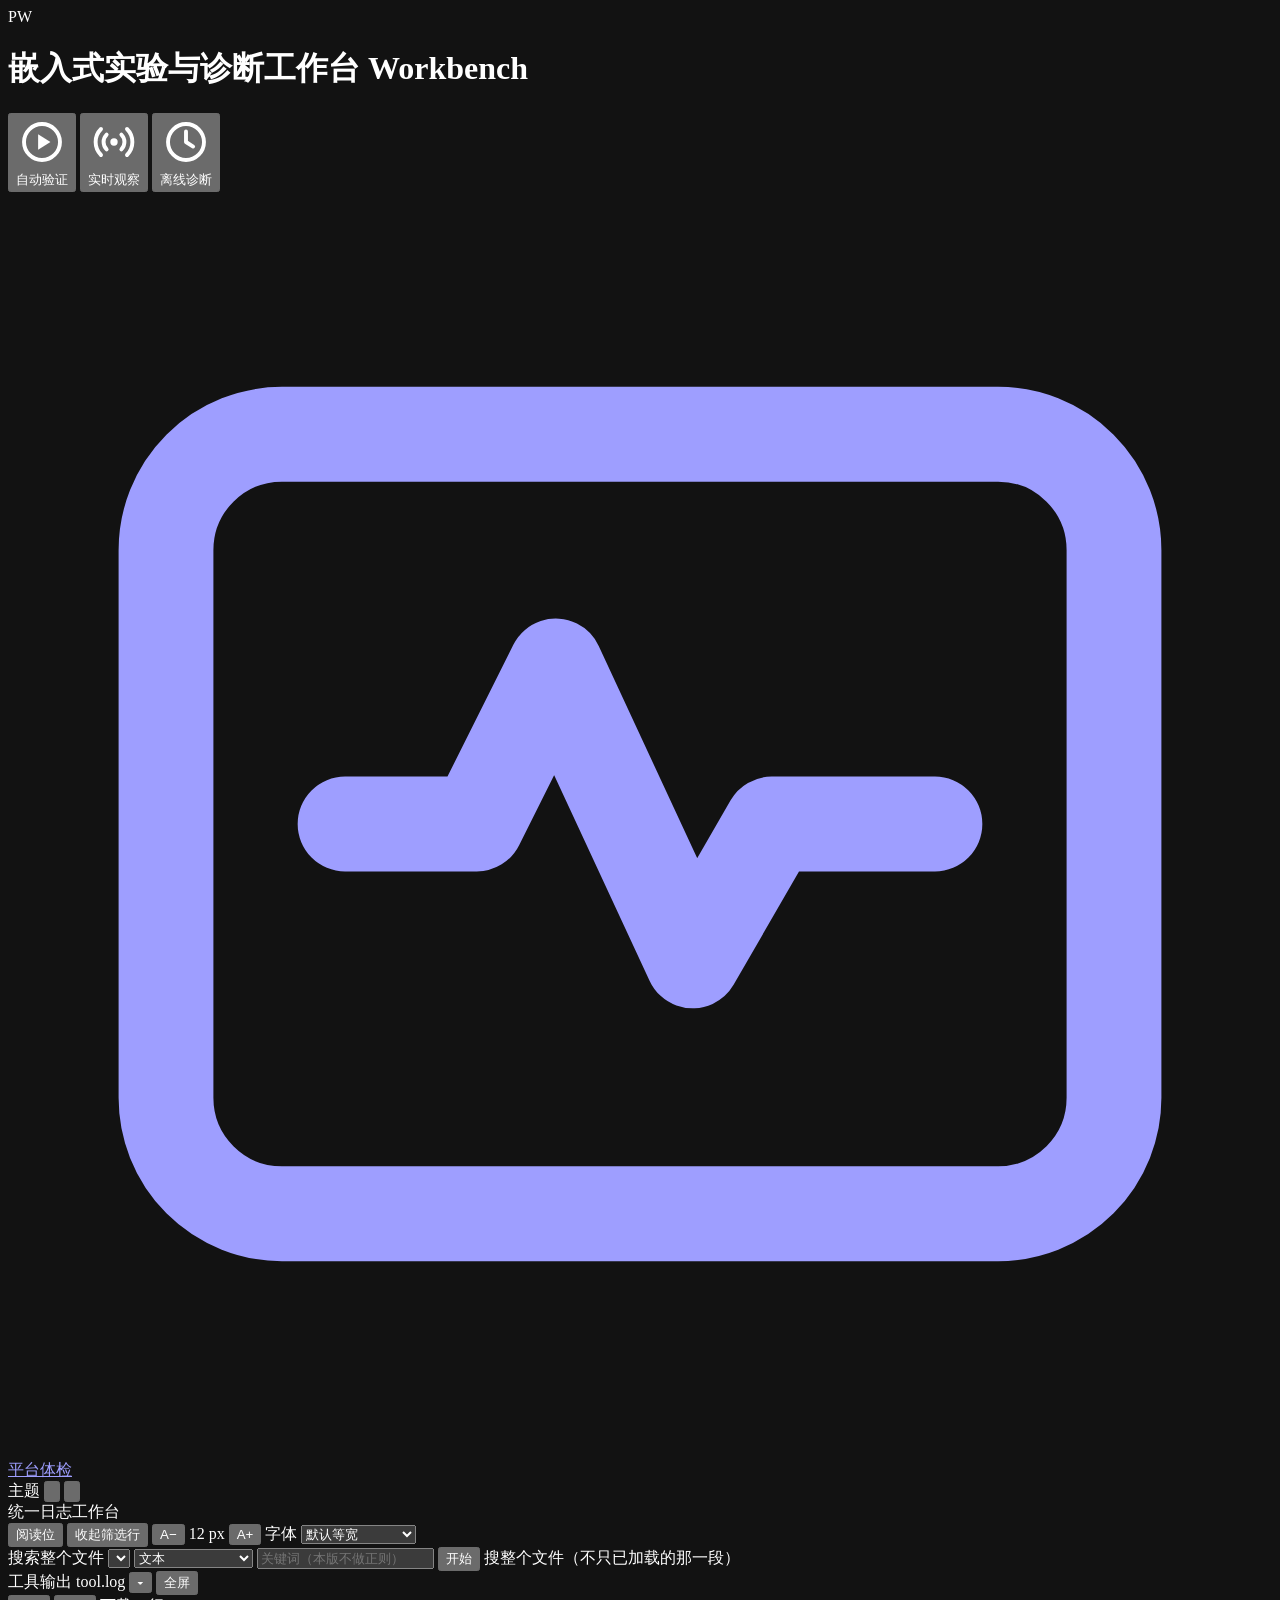
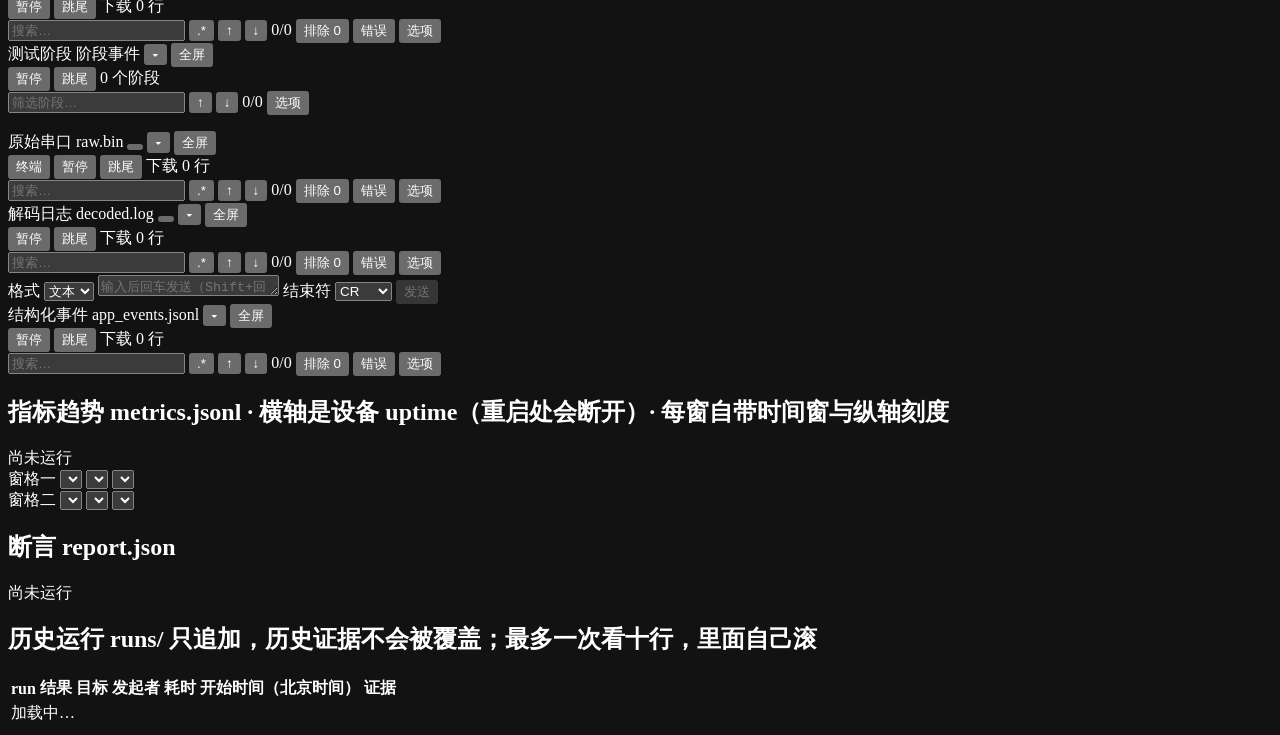
==== tools/webconsole/static/index.html @ 95f56af9 "feat(webconsole): 偏好键改用 ba 并双写 pw 兼容旧书签" ====
<!doctype html>
<html lang="zh-CN">
<head>
  <link rel="icon" href="data:,">
<meta charset="utf-8">
<meta name="viewport" content="width=device-width, initial-scale=1">
<script>
  (() => {
    try {
      // 新键是 `ba.theme`（产品名 BridAll / BA），`pw.theme` 是兼容别名：读不到新键再退旧的。
      const raw = window.localStorage.getItem('ba.theme')
        || window.localStorage.getItem('pw.theme');
      const theme = raw === 'warm' ? 'warm' : 'dark';
      document.documentElement.dataset.theme = theme;
      document.documentElement.style.colorScheme = theme === 'warm' ? 'light' : 'dark';
    } catch (error) {
      document.documentElement.dataset.theme = 'dark';
      document.documentElement.style.colorScheme = 'dark';
    }
  })();
</script>
<title>嵌入式实验与诊断工作台</title>
<link rel="stylesheet" href="/static/style.css">
</head>
<body>
<header class="topbar">
  <div class="brand">
    <span class="logo">PW</span>
    <div>
      <h1>嵌入式实验与诊断工作台 <span class="tag">Workbench</span></h1>
    </div>
  </div>
  <!-- 四个入口与标题**同一水平面**（用户口径 2026-10-12）：自动验证 / 实时观察 / 离线诊断 / 平台体检 ——
       顺序固定，每项一个简洁图标 + 标签，**四项等宽等高**（尺寸由 CSS 的 --nav-w/--nav-h 定，
       不由标签长短或有没有图标决定）。
       ⚠️ 图标是内联 SVG（不是字符画）；`aria-label` 只在按钮/链接自己身上，图标 `aria-hidden`。 -->
  <div class="modes" id="modes" role="group" aria-label="运行模式与平台入口">
    <button type="button" class="mode-btn" data-mode="auto" aria-pressed="true">
      <svg class="nav-ico" viewBox="0 0 24 24" fill="none" stroke="currentColor" stroke-width="1.8"
           stroke-linecap="round" stroke-linejoin="round" aria-hidden="true">
        <circle cx="12" cy="12" r="8.3"></circle>
        <path d="M10.2 8.4 15.9 12l-5.7 3.6z" fill="currentColor" stroke="none"></path>
      </svg><span>自动验证</span>
    </button>
    <button type="button" class="mode-btn" data-mode="live" aria-pressed="false">
      <svg class="nav-ico" viewBox="0 0 24 24" fill="none" stroke="currentColor" stroke-width="1.8"
           stroke-linecap="round" stroke-linejoin="round" aria-hidden="true">
        <circle cx="12" cy="12" r="1.7" fill="currentColor" stroke="none"></circle>
        <path d="M8.6 15.4A4.8 4.8 0 0 1 8.6 8.6M15.4 8.6A4.8 4.8 0 0 1 15.4 15.4"></path>
        <path d="M6 18A8.5 8.5 0 0 1 6 6M18 6A8.5 8.5 0 0 1 18 18"></path>
      </svg><span>实时观察</span>
    </button>
    <button type="button" class="mode-btn" data-mode="offline" aria-pressed="false">
      <svg class="nav-ico" viewBox="0 0 24 24" fill="none" stroke="currentColor" stroke-width="1.8"
           stroke-linecap="round" stroke-linejoin="round" aria-hidden="true">
        <circle cx="12" cy="12" r="8.3"></circle>
        <path d="M12 7.1V12l3.3 2.1"></path>
      </svg><span>离线诊断</span>
    </button>
    <a class="doctor-link" href="/doctor" title="打开只读平台体检；默认不打开串口、不构建、不联网">
      <svg class="nav-ico" viewBox="0 0 24 24" fill="none" stroke="currentColor" stroke-width="1.8"
           stroke-linecap="round" stroke-linejoin="round" aria-hidden="true">
        <rect x="3" y="4.6" width="18" height="14.8" rx="2.2"></rect>
        <path d="M6.4 12h2.5l1.5-3 2.6 5.6 1.5-2.6h3.1"></path>
      </svg><span>平台体检</span>
    </a>
  </div>
  <div class="topbar-tools">
    <!-- 主题（用户口径 2026-10-12）：两个入口各一个**图标** —— 月亮 = 深色调试、太阳 = 暖色工作台。
         ⚠️ 图标是内联 SVG，不是字符画（字符会跑进 `textContent`： 踩过）；
         图标本身不进无障碍树（`aria-hidden`），含义写在 `aria-label` / `title` 上。 -->
    <div class="theme-switch" role="group" aria-label="主题">
      <span class="theme-label" aria-hidden="true">主题</span>
      <button type="button" class="theme-btn" id="themeDark" data-theme-id="dark"
              aria-pressed="true" aria-label="深色调试" title="深色调试">
        <svg class="theme-ico" viewBox="0 0 24 24" fill="none" stroke="currentColor" stroke-width="1.7"
             stroke-linecap="round" stroke-linejoin="round" aria-hidden="true">
          <path d="M12 20.6A8.6 8.6 0 0 1 12 3.4A11 11 0 0 0 12 20.6z"></path>
        </svg>
      </button>
      <button type="button" class="theme-btn" id="themeWarm" data-theme-id="warm"
              aria-pressed="false" aria-label="暖色工作台" title="暖色工作台">
        <svg class="theme-ico" viewBox="0 0 24 24" fill="none" stroke="currentColor" stroke-width="1.7"
             stroke-linecap="round" stroke-linejoin="round" aria-hidden="true">
          <circle cx="12" cy="12" r="4.2"></circle>
          <path d="M12 2.6v2.3M12 19.1v2.3M2.6 12h2.3M19.1 12h2.3M5.5 5.5l1.6 1.6M16.9 16.9l1.6 1.6M18.5 5.5l-1.6 1.6M7.1 16.9l-1.6 1.6"></path>
        </svg>
      </button>
    </div>
  </div>
</header>

<!--  / D8-R（requirements §11.1，2026-10-11）：自动验证与实时观察**各自只有一个
     设备控制面板** —— 通信口卡片、本屏状态/动作与紧凑数据行都在同一外框里：
       上半区：左 ~70%（选择通信口 + 嗅探 + 设备卡）｜右 ~30%（本屏的状态与动作）
       底部行：本屏的紧凑数据/动作行（实时=TX/RX 持续 身份 解码；自动=固件/套件/采集/启动）
     ⚠️ 离线诊断**不显示**它：那一路不碰串口，也就不需要选设备（它按包或历史 manifest 回放）。 -->
<div id="workbar" data-mode="auto">
<section class="panel controlpanel" id="deviceBar" hidden>
  <div class="cp-top">
    <div class="cp-pick">
      <div class="cp-head">
        <span class="cp-title">选择通信口</span>
        <button id="sniffBtn" type="button" data-state="idle"
                title="向本机台架点名的通信口逐条发一次只读身份查询：不烧录、不复位、不清设备数据"><span class="sniff-spin" aria-hidden="true"></span><span id="sniffLabel">嗅探</span></button>
        <span id="sniffHint" class="hint" data-kind="" hidden></span>
      </div>
      <!-- 需求 §12.3：**逐通信口**的进度就摆在这一格里。
           ⚠️ 它说的是“**本轮**走到哪”（服务端的进度快照），与下面卡片里那份“上一轮的完整
              结果”是两类事实 —— 本轮还没完成的卡片不许盖掉上一轮的结果。
           文本给辅助技术读（role=status + aria-live），原生 <progress> 带可访问名称；
           ⚠️ 它**常驻占着这一行的高度**（显隐由 JS 切 `visibility`，不参与 `hidden`/`display`）——
              否则它一出现就把下面的卡片行与四窗整体推一下（用户实测高 22 px）。 -->
      <div class="sniff-progress" id="sniffProgress" role="status" aria-live="polite"
           style="visibility:hidden">
        <span class="sniff-progress-text" id="sniffProgressText"></span>
        <progress id="sniffProgressBar" max="100" value="0"
                  aria-label="设备嗅探进度"></progress>
      </div>
      <!-- 每张卡片一个原生 radio ⇒ “高亮加勾选”用得上浏览器自带的可访问性：方向键切换、
           读屏器报选中状态、Tab 进得去。没嗅探过就什么都不显示 —— 本页绝不自作主张去嗅。
           ⚠️ 卡片只常驻**两层**：`通信口 + 设备名称` 与 `身份状态 + 软件版本`；
              最近活动/收到字节/可用固件清单/拒绝原因全在悬停里（§11.1）。 -->
      <div id="sniffCards" class="sniff-cards" role="radiogroup"
           aria-label="本次嗅探看到的设备（自动验证与实时观察都用这一份选择）"
           title="一张张横向排列：一屏最多完整显示 3 张，更多时把鼠标放在这里滚滚轮（逐卡移动、自动吸附）" hidden></div>
    </div>
    <!-- 右列（~30%）：自动验证只放“端口/身份就绪”的结论；实时观察放连接状态 + 三个动作。
         ⚠️ 两个分支同处一个外框（不再是上下两条通栏面板）。 -->
    <div class="cp-side">
      <div class="port-status" id="portStatus" role="status" aria-live="polite"></div>
      <div class="cp-side-live" id="liveStatus" hidden>
        <div class="run-id" id="observeState" data-state="idle">未连接</div>
        <div class="actions">
          <!-- ⚠️ 用户口径（2026-10-12）：**这一项不再显示**（HTML 里就 `hidden`，JS 也只会按住它）。
               口由设备卡片定，观察哪一份固件由卡片推（设备登记 / 字典 / 解码能力都随它）；
               没选设备时同样不问（连都连不了，列一堆本机登记的固件只是噪音）。
               原来那句「目标：…（由所选卡片 #1 COM<n> 推导，不用再选）」也一并删掉了。
               这个 select 留在 DOM 里只为把推导结果写出来给页面自己用（`chain` / start 请求）。 -->
          <label class="field" id="observeTargetField" hidden
                 title="实时观察哪一份固件：由所选卡片推导；只换选中项，不连接、不打开串口">
            目标
            <select id="observeFirmware" aria-label="实时观察的固件"></select>
          </label>
          <button id="observeConnect" class="primary">连接</button>
          <button id="observeDisconnect" disabled>断开</button>
          <button id="observeReconnect" disabled title="关闭并重新打开串口：不复位、不清设备数据；成功后自动查询身份">重连</button>
          <!-- 需求 §6.10：基础串口参数（波特率 / 数据位 / 校验位 / 停止位）。
               选项与现值**都来自服务端**（`/api/state.observe.serial`）：页面不自己维护
               第二份默认值。连接与重连时随请求发出去，服务端在**打开之前**设上去。 -->
          <div class="serial-row" id="serialRow">
            <label class="field" title="波特率：两边要一致，否则收到的是乱码">波特
              <select id="serialBaud" aria-label="波特率"></select>
            </label>
            <label class="field" title="数据位（一般 8）">数据
              <select id="serialBytesize" aria-label="数据位"></select>
            </label>
            <label class="field" title="校验位：N 无 / E 偶 / O 奇 / M 标记 / S 空格">校验
              <select id="serialParity" aria-label="校验位"></select>
            </label>
            <label class="field" title="停止位（一般 1）">停止
              <select id="serialStopbits" aria-label="停止位"></select>
            </label>
          </div>
          <!-- 只用来说一句实话：所选卡片上一条观察链都没有（连接按钮因此是灰的）。 -->
          <span class="hint" id="observeTargetNote" hidden></span>
        </div>
      </div>
    </div>
  </div>
  <!-- 底部：本屏的紧凑数据/动作行（与上半区**同一外框**） -->
  <div class="cp-bottom">
    <div class="cp-row" id="runControls">
      <!--  / D5：不再用“板 A / 板 B”这种**静态名字**选目标。“目标”不再由人选
           （它由所选的固件推导）：这个 select 留在 DOM 里供 JS 读/写推导结果。 -->
      <label class="field" hidden>目标
        <select id="runTarget" aria-label="自动验证目标（由所选固件推导）"></select>
      </label>
      <label class="field">固件
        <select id="runFirmware" aria-label="自动验证固件"></select>
      </label>
      <label class="field">套件
        <select id="runSuite" aria-label="自动验证套件"></select>
      </label>
      <label class="field" title="默认值来自当前项目包，可在发起前调整">
        采集
        <input id="observeSeconds" type="number" min="5" max="240" step="1" value="40">
        <span class="unit">秒</span>
      </label>
      <button id="startRun" class="primary">启动验证</button>
      <button id="cancelRun" disabled>取消</button>
      <span id="startHint" class="hint" data-kind="" hidden></span>
      <button id="moreToggle" type="button" class="tool-ico" aria-expanded="false"
              aria-controls="moreOptions" title="低频选项：复位脉冲、逐次授权与项目运行参数">更多设置</button>
    </div>
    <!-- §11.1：低频选项进**默认收起**的“更多设置”（它在这个外框里，不另起面板）。 -->
    <div class="cp-more" id="moreOptions" hidden>
      <div id="runOptions" class="actions" aria-label="项目运行参数"></div>
      <label class="field check" title="是否在采集前执行当前目标声明的复位计划">
        <input id="resetPulse" type="checkbox" checked>
        复位以捕获启动日志
      </label>
      <label id="flashConfirmField" class="field check" hidden
             title="所选固件会覆盖设备 Flash；每次运行都必须重新确认">
        <input id="flashConfirm" type="checkbox">
        我确认覆盖设备 Flash
      </label>
    </div>
    <div class="cp-row cp-live" id="liveRow" hidden>
      <!-- D8：实时计数曾经就在这一行；用户口径（2026-10-12）把它搬到工作台那一栏
           （“分栏 N 栏”旁边）—— 它说的是**日志工作台自己**收了多少字节，
           跟底部的连接状态/身份 chip 不是一回事。详细那一行（会话号/证据目录/最近收发…）
           依旧挂在 `#observeStat` 的 title 上，不占屏幕。 -->
      <span class="observe-stat" id="observeStat">—</span>
      <!-- 身份/字典/解码**只给结论**（用户口径 2026-10-11 验收 P1）；
           依据（自报字段、字典来源与条数、拒绝解码的原因与字典清单）在「详情」与悬停里。 -->
      <span class="observe-ident" id="observeIdent">
        <span class="ident-chip" id="identSwitch" data-kind="warn" hidden></span>
        <span class="ident-chip" id="identChip" data-kind="">—</span>
        <span class="ident-chip" id="identDict" data-kind="" hidden></span>
        <span class="ident-chip" id="identDecode" data-kind="" hidden></span>
        <button type="button" id="identDetailBtn" class="ident-more" aria-expanded="false"
                aria-controls="identDetail"
                title="展开完整身份与字典细节（也是悬停里那一份）：设备自报的字段、字典来源与条数、拒绝解码的原因与可用字典清单、平台还不能做什么" hidden>详情</button>
      </span>
    </div>
    <!--  / L4b：受控用例目录（只在实时观察这一屏显示）。
         ⚠️ 页面在这条路上只做三件事：把**服务端给的目录**画出来、把选中的用例交上去、
         显示这一批跑到哪了。能不能跑、为什么不能，全在服务端（`live_test_catalog`）
         —— 页面照拄那句话，不自己判兼容性、也不自己拼命令（需求 §8）。
         刷新不重复执行：页面从不自动启动，状态全部来自 `/api/state`。 -->
    <div class="cp-row cp-live live-tests" id="liveTestPanel" hidden>
      <div class="live-tests-head">
        <span class="live-tests-title">受控用例</span>
        <span class="hint" id="liveTestReason" hidden></span>
        <button id="startLiveTests" disabled>启动</button>
        <button id="cancelLiveTests" disabled>取消</button>
        <span class="hint" id="liveTestStatus" hidden></span>
      </div>
      <ul class="live-tests-list" id="liveTestCases"></ul>
    </div>
    <!-- 「详情」是浮层：默认 hidden，展开**不推动**这个面板的布局。 -->
    <div class="observe-note ident-detail" id="identDetail" role="note" hidden></div>
  </div>
  <div class="message" id="runMessage" hidden></div>
  <div class="message" id="observeMessage" hidden></div>
</section>

<section class="panel runbar" id="autoPanel" hidden>
  <!-- D8-R（§11.1）：固件/套件/采集/启动已经搬进**同一个控制面板**的底部行；
       这里只留“这次 run 是什么、跑到哪儿了”（run 标识、用例选择、步骤、进度）。
       ⚠️ 模式**动作**不再另起通栏面板 —— 这正是 §11.1 点名要改的那一件事。 -->
  <div class="runbar-head">
    <div class="run-meta">
      <div class="run-id" id="runId">尚未发起任何 run</div>
      <div class="run-sub" id="runSub"></div>
    </div>
    <div class="autotest-picker" id="autotestPicker" hidden>
      <table id="autotestCases">
        <thead><tr><th>选择</th><th>测试用例</th><th>类型 / 超时</th><th>参数与授权</th></tr></thead>
        <tbody id="autotestCaseRows"></tbody>
      </table>
    </div>
  </div>

  <!--  / D6：设备卡片已经挤到**共享的设备栏**去了（自动验证与实时观察共用一份
       选择）；这里只留自动验证自己那几段。 -->

  <ol class="steps" id="steps"></ol>

  <!-- ：长窗口（上限 240 s）需要"实际生效值 + 进度 + 最近证据"，
       否则"安静地等"看起来就是"卡死"。由 2 s 的状态轮询重画。 -->
  <div class="run-progress" id="runProgress" hidden></div>
</section>

<section class="panel runbar" id="offlinePanel" hidden>
  <div class="runbar-head">
    <div class="run-meta">
      <div class="run-id" id="offlineState" data-state="idle">离线诊断</div>
      <div class="run-sub" id="offlineDetail"></div>
    </div>
    <div class="actions">
      <label class="field" title="本机已落盘的实时观察会话（新的在前）。带「进行中」的是当前正在写的那个会话">会话
        <select id="sessionPick" aria-label="要回看的会话"></select>
      </label>
      <button id="sessionLoad" class="primary" disabled>回看这次会话</button>
      <button id="sessionRefresh" title="重新读一次会话清单：刚结束的会话会出现在这里">刷新清单</button>
      <!--  收口（RUNTIME_MODES §9.4）：导出口只属于离线诊断，只写一个会话号。
           没有选中任何会话时**藏起来**（不给一个点不动的链接）。 -->
      <a id="sessionBundle" class="tool-ico bundle-link" download hidden>导出诊断包</a>
      <span class="offline-count" id="sessionCount">—</span>    </div>
  </div>
  <div class="observe-meta">
    <span class="observe-stat" id="sessionStat">还没有选择会话</span>
    <div class="observe-note" id="sessionNote" hidden></div>
  </div>
  <div class="import-line">
    <label class="field" title="只接受本工具导出的诊断包（zip）">诊断包
      <input type="file" id="importFile" accept=".zip,application/zip" aria-label="要导入的诊断包">
    </label>
    <button id="importRun" class="primary" disabled>导入诊断包</button>
    <span class="import-hint" id="importHint">选择一个诊断包（.zip）</span>
  </div>
  <div class="import-progress" id="importProgress" hidden>
    <progress id="importBar" max="100" value="0" aria-label="导入进度"></progress>
    <span class="import-step" id="importStep" role="status"></span>
    <button id="importCancel" class="danger" hidden title="停下这次导入">取消导入</button>
  </div>
  <div class="message" id="offlineMessage" hidden></div>
</section>
</div>

<main class="grid">
  <section class="panel wide workspace" id="logWorkspace" aria-label="统一日志工作台">
    <div class="ws-head">
      <span class="ws-title">统一日志工作台</span>
      <div class="ws-tools">
        <!-- 用户口径（2026-10-17）：「阅读位」旁边的「分栏」按钮与它的弹出菜单已删。
             它看上去像能决定“硬件按几个窗口跑”，实际只改页面的排法 —— 留着就是让人误会。
             收/展一个窗口现在只有两条手势：双击窗口头收成竖排标签、双击标签全部展开；
             宽度靠拖那 4 根分隔条（拖到最窄也收成标签）。 -->
        <!-- 实时收发计数：`TX 348 B | RX 12.6 KiB`（用户口径 2026-10-12：搬到“分栏 N 栏”旁边，
             **只在实时观察那一屏显示** —— 另外两屏没有会话在收数，摆着只会让人多问一句）。
             宽度由 CSS **定死**（等宽数字 + 固定 `width`，不是 `min-width`）：数值从 `0 B`
             跳到 `12.6 KiB`、或 `1.0 KiB` 变 `12.6 KiB` 时，右边的控件一个像素都不动；
             2 s 轮询刷新同样不得推动任何控件（真机实测过：写 min-width 时每过一档推 5 px）。
             单位换算是 `observeCounters()` 算好的（页面不在这里自己换算）。 -->
        <span class="observe-counts ws-counts" id="observeCounters" aria-label="实时收发计数" hidden>
          <span class="observe-count" id="observeTx">TX —</span>
          <span class="observe-sep" aria-hidden="true">|</span>
          <span class="observe-count" id="observeRx">RX —</span>
        </span>
        <button type="button" id="alignWorkspace" class="tool-ico" title="最佳阅读位置：把工作区底部对齐浏览器底部" aria-label="调整到最佳阅读位置">阅读位</button>
        <button type="button" id="foldAll" class="tool-ico" aria-pressed="false" title="把五个窗口的搜索/筛选行一起收起或展开（也可以逐窗点文件名旁的 ▾，或按 Alt+F）" aria-label="收起或展开五个窗口的搜索与筛选行">收起筛选行</button>
        <!--  收口（RUNTIME_MODES §9.4，2026-10-11）：这一栏被三种模式复用，
             **不再常驻诊断包按钮** —— 常驻会让人以为三种模式都在负责会话包导出。
             导出口只属于离线诊断（`#sessionBundle`）。 -->
        <button type="button" id="fontMinus" class="tool-ico" title="所有窗口的日志字号缩小（偏好存在本机浏览器）" aria-label="字号缩小">A−</button>
        <span class="ws-stat" id="fontSize">12 px</span>
        <button type="button" id="fontPlus" class="tool-ico" title="所有窗口的日志字号放大（偏好存在本机浏览器）" aria-label="字号放大">A+</button>
        <!-- 实时降载的记账（L5）：没降载时不显示（空话会让人以为一直在降载）；
             一旦有合并/丢弃/落后就必须写出来。 -->
        <span class="ws-stat ws-shed" id="shedStat" role="status" aria-live="polite" hidden></span>
        <label class="ws-stat" title="等宽字体：只影响显示，不改变证据">字体
          <select id="fontFamily" aria-label="日志字体">
            <option value="">默认等宽</option>
            <option value="Cascadia Mono">Cascadia Mono</option>
            <option value="Consolas">Consolas</option>
            <option value="JetBrains Mono">JetBrains Mono</option>
            <option value="Courier New">Courier New</option>
          </select>
        </label>
      </div>
    </div>
    <!-- 页面是旧的（服务重启 / 前端已更新）：就长在工作台顶上，点一下刷新。不自动刷新。 -->
    <div class="stale-note" id="staleBanner" role="status" aria-live="polite" hidden></div>
    <!-- 全文件搜索（ / L4）：每一窗自己的搜索框只搜**已加载**的内容，
         这一栏搜的是**整个文件** —— 服务端一块一块地扫，这里显示进度、能取消、
         命中点一下按 Range 跳到那个字节附近的窗口。两者不互相冒充。 -->
    <div class="ws-fullsearch" id="fullSearch" role="group" aria-label="全文件搜索（服务端分块扫描）">
      <span class="ws-fs-title">搜索整个文件</span>
      <select id="fullSearchEvidence" aria-label="要搜索的证据"></select>
      <select id="fullSearchMode" aria-label="搜索模式">
        <option value="text">文本</option>
        <option value="bytes">字节（\n \xNN）</option>
        <option value="hex">十六进制</option>
      </select>
      <input type="search" id="fullSearchQuery" class="find-input" placeholder="关键词（本版不做正则）" aria-label="全文件搜索关键词" autocomplete="off" spellcheck="false">
      <button type="button" id="fullSearchStart" class="tool-ico">开始</button>
      <button type="button" id="fullSearchCancel" class="tool-ico" hidden>取消</button>
      <span class="ws-stat ws-fs-status" id="fullSearchStatus" role="status" aria-live="polite">搜整个文件（不只已加载的那一段）</span>
      <div class="ws-fs-results" id="fullSearchResults" hidden></div>
    </div>
    <div class="log-grid" id="logGrid">
      <section class="log-pane" id="pane-tool" data-source="tool">
        <div class="pane-head">
          <div class="pane-row">
            <span class="pane-title" title="PlatformIO stdout/stderr">工具输出</span>
            <span class="pane-file">tool.log</span>
            <button type="button" id="fold-tool" class="fold-ico" aria-expanded="true" aria-controls="find-tool" title="收起这一窗的搜索与筛选行（Alt+F）：搜索条件仍然生效，省下的高度会分给日志区（四窗等高，所以是一起变高）" aria-label="收起或展开搜索与筛选行">▾</button>
            <button type="button" id="full-tool" class="fold-ico" aria-pressed="false" title="只看这一个窗口（全屏）：Esc 退出，其他窗口的阅读位置会记住" aria-label="只看这一个窗口">全屏</button>
            <div class="pane-tools">
              <button type="button" id="pause-tool" data-action="pause" aria-pressed="false">暂停</button>
              <button type="button" id="tail-tool" data-action="tail" title="补齐暂停期间到达的内容并跳到这个窗口的最新一行（Alt+L 作用于最近操作过的窗口）">跳尾</button>
              <button type="button" id="older-tool" class="pane-mini" hidden title="向前加载更早的一段字节（这份证据超过内联阈值、只装了尾部一段时才出现）">向前加载</button>
              <a id="download-tool" class="pane-link" download>下载</a>
              <span class="pane-stat" id="stat-tool">0 行</span>
            </div>
          </div>
          <div class="pane-find" id="find-tool">
            <input type="search" id="search-tool" class="find-input" placeholder="搜索…" aria-label="在工具输出里搜索" autocomplete="off" spellcheck="false">
            <button type="button" id="regex-tool" class="tool-ico" aria-pressed="false" title="把搜索内容当正则表达式（无效正则立刻提示，不会卡住）" aria-label="正则搜索">.*</button>
            <button type="button" id="prev-tool" class="tool-ico" title="上一个命中（Shift+Enter 也可用）" aria-label="上一个命中">↑</button>
            <button type="button" id="next-tool" class="tool-ico" title="下一个命中（Enter 也可用）" aria-label="下一个命中">↓</button>
            <span class="find-hits" id="hits-tool" aria-live="polite">0/0</span>
            <button type="button" id="exclude-tool" class="tool-ico excl-ico" aria-pressed="false" title="文本排除：匹配的行从这个窗口的显示里去掉（不删证据、不改文件，下载始终是完整文件）。条件在「选项」里填；已经填过时点一下 = 停用，再点一下 = 恢复" aria-label="文本排除，停用或启用">排除 <span class="excl-count" id="excludeCount-tool">0</span></button>
            <button type="button" id="errorsonly-tool" class="tool-ico" aria-pressed="false" title="只看错误：级别 [E] 以及未解析的结构化记录" aria-label="只看错误">错误</button>
            <button type="button" id="menu-tool" class="tool-ico" aria-expanded="false" title="更多阅读选项：级别/模块过滤、行号、时间戳、重复折叠、换行、复制、全选" aria-label="更多阅读选项">选项</button>
            <div class="pane-menu" id="panel-tool" hidden></div>
          </div>
        </div>
        <div class="log-lines" id="lines-tool" role="region" aria-label="工具输出日志" tabindex="0"></div>
        <div class="pane-notice" id="notice-tool" role="status" aria-live="polite" hidden></div>
        <button type="button" class="pending-pill" id="pending-tool" hidden>
          ▼ 新内容 <span id="pendingCount-tool" aria-live="polite">0</span> 行
        </button>
      </section>
      <!-- 用户口径（2026-10-10）：测试阶段**也是一个窗口** —— 紧挨“工具输出”，四窗变五窗。
           它与别的窗口同一套操作（折叠筛选行 / 全屏 / 收起成标签 / 拖宽 / 分栏 / 独立滚动 /
           筛选 / 复制 / 暂停 / 跳尾），但它不是**行流**：正文是阶段卡（<li class="stage">），
           所以行级开关（级别 / 模块 / 行号 / 时间戳 / 折叠重复 / 换行 / 排除 / 只看错误）与
           “向前加载 / 下载”在它身上不适用 ⇒ 那几个按钮**根本不出现**（摆一个点了没反应的
           按钮，比没有这个按钮更糟）。它也没有自己的证据文件（没链接可给）。
           ⚠️ 正文容器 id 仍是 `lines-stage`：行机制靠 `id` 约定绑 DOM（`buildWorkspace`），
              而卡片由 `renderStepCards()` 自己画（行机制对 cards 这一窗整个跳过）。 -->
      <section class="log-pane" id="pane-stage" data-source="stage">
        <div class="pane-head">
          <div class="pane-row">
            <span class="pane-title" title="本轮 run 的阶段事件（用例或受控序列的每一步）· 双击这一行可把这一窗收成标签">测试阶段</span>
            <span class="pane-file">阶段事件</span>
            <button type="button" id="fold-stage" class="fold-ico" aria-expanded="true" aria-controls="find-stage" title="收起这一窗的筛选行（Alt+F）：筛选条件仍然生效，省下的高度会分给日志区（各窗等高，所以是一起变高）" aria-label="收起或展开筛选行">▾</button>
            <button type="button" id="full-stage" class="fold-ico" aria-pressed="false" title="只看这一个窗口（全屏）：Esc 退出，其他窗口的阅读位置会记住" aria-label="只看这一个窗口">全屏</button>
            <div class="pane-tools">
              <button type="button" id="pause-stage" data-action="pause" aria-pressed="false" title="只冻结这一窗的画面：阶段事件照旧在收">暂停</button>
              <button type="button" id="tail-stage" data-action="tail" title="补齐冻结期间到达的阶段并跳到最新的一张卡（Alt+L 作用于最近操作过的窗口）">跳尾</button>
              <span class="pane-stat" id="stat-stage">0 个阶段</span>
            </div>
          </div>
          <div class="pane-find" id="find-stage">
            <input type="search" id="search-stage" class="find-input" placeholder="筛选阶段…" aria-label="在测试阶段里筛选" autocomplete="off" spellcheck="false">
            <button type="button" id="prev-stage" class="tool-ico" title="上一个命中的阶段（Shift+Enter 也可用）" aria-label="上一个命中">↑</button>
            <button type="button" id="next-stage" class="tool-ico" title="下一个命中的阶段（Enter 也可用）" aria-label="下一个命中">↓</button>
            <span class="find-hits" id="hits-stage" aria-live="polite">0/0</span>
            <button type="button" id="menu-stage" class="tool-ico" aria-expanded="false" title="更多阅读选项：复制这一窗、全选、清除筛选" aria-label="更多阅读选项">选项</button>
            <div class="pane-menu" id="panel-stage" hidden></div>
          </div>
        </div>
        <div class="log-lines stage-lines" id="lines-stage" role="region" aria-label="测试阶段" tabindex="0">
          <ul class="stage-list" id="stageList"></ul>
        </div>
        <div class="pane-notice" id="notice-stage" role="status" aria-live="polite" hidden></div>
        <button type="button" class="pending-pill" id="pending-stage" hidden>
          ▼ 新阶段 <span id="pendingCount-stage" aria-live="polite">0</span> 个
        </button>
      </section>
      <section class="log-pane" id="pane-raw" data-source="raw">
        <div class="pane-head">
          <div class="pane-row">
            <span class="pane-title" title="设备串口字节（不是固件镜像）">原始串口</span>
            <span class="pane-file">raw.bin</span>
            <button type="button" class="pane-capture" id="cap-raw" aria-label="放开键盘"></button>
            <button type="button" id="fold-raw" class="fold-ico" aria-expanded="true" aria-controls="find-raw" title="收起这一窗的搜索与筛选行（Alt+F）：搜索条件仍然生效，省下的高度会分给日志区（四窗等高，所以是一起变高）" aria-label="收起或展开搜索与筛选行">▾</button>
            <button type="button" id="full-raw" class="fold-ico" aria-pressed="false" title="只看这一个窗口（全屏）：Esc 退出，其他窗口的阅读位置会记住" aria-label="只看这一个窗口">全屏</button>
            <div class="pane-tools">
              <button type="button" id="terminal-raw" class="tool-ico" aria-pressed="false" title="终端视图：按设备字节重放回车、退格与光标位置（只换显示，不改原始字节与证据）" aria-label="切换终端视图">终端</button>
              <button type="button" id="pause-raw" data-action="pause" aria-pressed="false">暂停</button>
              <button type="button" id="tail-raw" data-action="tail" title="补齐暂停期间到达的内容并跳到这个窗口的最新一行（Alt+L 作用于最近操作过的窗口）">跳尾</button>
              <button type="button" id="older-raw" class="pane-mini" hidden title="向前加载更早的一段字节（这份证据超过内联阈值、只装了尾部一段时才出现）">向前加载</button>
              <a id="download-raw" class="pane-link" download>下载</a>
              <span class="pane-stat" id="stat-raw">0 行</span>
            </div>
          </div>
          <div class="pane-find" id="find-raw">
            <input type="search" id="search-raw" class="find-input" placeholder="搜索…" aria-label="在原始串口里搜索" autocomplete="off" spellcheck="false">
            <button type="button" id="regex-raw" class="tool-ico" aria-pressed="false" title="把搜索内容当正则表达式（无效正则立刻提示，不会卡住）" aria-label="正则搜索">.*</button>
            <button type="button" id="prev-raw" class="tool-ico" title="上一个命中（Shift+Enter 也可用）" aria-label="上一个命中">↑</button>
            <button type="button" id="next-raw" class="tool-ico" title="下一个命中（Enter 也可用）" aria-label="下一个命中">↓</button>
            <span class="find-hits" id="hits-raw" aria-live="polite">0/0</span>
            <button type="button" id="exclude-raw" class="tool-ico excl-ico" aria-pressed="false" title="文本排除：匹配的行从这个窗口的显示里去掉（不删证据、不改文件，下载始终是完整文件）。条件在「选项」里填；已经填过时点一下 = 停用，再点一下 = 恢复" aria-label="文本排除，停用或启用">排除 <span class="excl-count" id="excludeCount-raw">0</span></button>
            <button type="button" id="errorsonly-raw" class="tool-ico" aria-pressed="false" title="只看错误：级别 [E] 以及未解析的结构化记录" aria-label="只看错误">错误</button>
            <button type="button" id="menu-raw" class="tool-ico" aria-expanded="false" title="更多阅读选项：级别/模块过滤、行号、时间戳、重复折叠、换行、复制、全选" aria-label="更多阅读选项">选项</button>
            <div class="pane-menu" id="panel-raw" hidden></div>
          </div>
        </div>
        <div class="term-view" id="term-raw">
          <div class="term-lines" id="termLines" role="region" aria-label="原始串口的终端视图" tabindex="0"></div>
        </div>
        <div class="log-lines" id="lines-raw" role="region" aria-label="原始串口日志" tabindex="0"></div>
        <div class="pane-notice" id="notice-raw" role="status" aria-live="polite" hidden></div>
        <button type="button" class="pending-pill" id="pending-raw" hidden>
          ▼ 新内容 <span id="pendingCount-raw" aria-live="polite">0</span> 行
        </button>
      </section>
      <section class="log-pane" id="pane-decoded" data-source="decoded">
        <div class="pane-head">
          <div class="pane-row">
            <span class="pane-title" title="Token 解码结果：decode 步骤由 raw.bin 重新推导">解码日志</span>
            <span class="pane-file">decoded.log</span>
            <button type="button" class="pane-capture" id="cap-decoded" aria-label="放开键盘"></button>
            <button type="button" id="fold-decoded" class="fold-ico" aria-expanded="true" aria-controls="find-decoded" title="收起这一窗的搜索与筛选行（Alt+F）：搜索条件仍然生效，省下的高度会分给日志区（四窗等高，所以是一起变高）" aria-label="收起或展开搜索与筛选行">▾</button>
            <button type="button" id="full-decoded" class="fold-ico" aria-pressed="false" title="只看这一个窗口（全屏）：Esc 退出，其他窗口的阅读位置会记住" aria-label="只看这一个窗口">全屏</button>
            <div class="pane-tools">
              <button type="button" id="pause-decoded" data-action="pause" aria-pressed="false">暂停</button>
              <button type="button" id="tail-decoded" data-action="tail" title="补齐暂停期间到达的内容并跳到这个窗口的最新一行（Alt+L 作用于最近操作过的窗口）">跳尾</button>
              <button type="button" id="older-decoded" class="pane-mini" hidden title="向前加载更早的一段字节（这份证据超过内联阈值、只装了尾部一段时才出现）">向前加载</button>
              <a id="download-decoded" class="pane-link" download>下载</a>
              <span class="pane-stat" id="stat-decoded">0 行</span>
            </div>
          </div>
          <div class="pane-find" id="find-decoded">
            <input type="search" id="search-decoded" class="find-input" placeholder="搜索…" aria-label="在解码日志里搜索" autocomplete="off" spellcheck="false">
            <button type="button" id="regex-decoded" class="tool-ico" aria-pressed="false" title="把搜索内容当正则表达式（无效正则立刻提示，不会卡住）" aria-label="正则搜索">.*</button>
            <button type="button" id="prev-decoded" class="tool-ico" title="上一个命中（Shift+Enter 也可用）" aria-label="上一个命中">↑</button>
            <button type="button" id="next-decoded" class="tool-ico" title="下一个命中（Enter 也可用）" aria-label="下一个命中">↓</button>
            <span class="find-hits" id="hits-decoded" aria-live="polite">0/0</span>
            <button type="button" id="exclude-decoded" class="tool-ico excl-ico" aria-pressed="false" title="文本排除：匹配的行从这个窗口的显示里去掉（不删证据、不改文件，下载始终是完整文件）。条件在「选项」里填；已经填过时点一下 = 停用，再点一下 = 恢复" aria-label="文本排除，停用或启用">排除 <span class="excl-count" id="excludeCount-decoded">0</span></button>
            <button type="button" id="errorsonly-decoded" class="tool-ico" aria-pressed="false" title="只看错误：级别 [E] 以及未解析的结构化记录" aria-label="只看错误">错误</button>
            <button type="button" id="menu-decoded" class="tool-ico" aria-expanded="false" title="更多阅读选项：级别/模块过滤、行号、时间戳、重复折叠、换行、复制、全选" aria-label="更多阅读选项">选项</button>
            <div class="pane-menu" id="panel-decoded" hidden></div>
          </div>
        </div>
        <div class="log-lines" id="lines-decoded" role="region" aria-label="解码日志" tabindex="0"></div>
        <!-- 窗口底部那一块：常驻说明（为什么没解码）+ 命令输入行。
             包成一个元素是为了让“底部占多高”一次量准（JS 把实测值写进 --pane-foot-h，
             正文靠它把高度让出来；否则整个网格行会被撑高，同行那个窗口底下留一块空白）。 -->
        <div class="pane-foot" id="paneFootDecoded">
          <div class="pane-why" id="why-decoded" role="note" hidden></div>
          <!-- 命令输入行就长在解码窗口的最底下：输入与输出同屏。
               上沿可上下拖动改高度（键盘 ↑/↓ 也能微调），拖到最小收成一个 ▲ 按钮，
               点它回到默认大小。高度与折叠状态记在本机浏览器里（prefs）。 -->
          <div class="cmd-dock" id="cmdDock" data-collapsed="0">
          <button type="button" class="cmd-open" id="cmdOpen" hidden
                  title="展开命令输入行（展开后上沿还能继续拖动改高度）" aria-label="展开命令输入行">▲</button>
          <div class="cmd-resize" id="cmdResize" role="separator" aria-orientation="horizontal"
               tabindex="0" aria-label="拖动改命令输入行高度（↑/↓ 微调；拖到最上收成一个 ▲）"
               title="上下拖动改高度；拖到最上（或按 ↑）收成一个 ▲ 按钮；双击回到默认高度"></div>
          <div class="cmd-line">
            <label class="field" title="文本：把你输入的内容 + 行结束符发出去；HEX：把你输入的十六进制字节原样发出去（不追加任何结束符）">格式
              <select id="observeCmdMode" aria-label="输入格式">
                <option value="text">文本</option>
                <option value="hex">HEX</option>
              </select>
            </label>
            <textarea id="observeCmdInput" class="cmd-input" rows="1" autocomplete="off"
                      spellcheck="false" aria-label="要发送的命令"
                      placeholder="输入后回车发送（Shift+回车换行；↑/↓ 取本机历史，文本模式下生效）"></textarea>
            <label class="field" id="observeEndingField" title="文本模式追加的行结束符。实际发出去的那个结束符会写进 io_events.jsonl（0D / 0A / 0D 0A）">结束符
              <select id="observeLineEnding" aria-label="行结束符">
                <option value="cr">CR</option>
                <option value="lf">LF</option>
                <option value="crlf">CRLF</option>
              </select>
            </label>
            <button type="button" id="observeCmdSend" class="primary" disabled>发送</button>
            <span class="cmd-hint" id="observeCmdHint"></span>
          </div>
        </div>
        </div>
        <div class="pane-notice" id="notice-decoded" role="status" aria-live="polite" hidden></div>
        <button type="button" class="pending-pill" id="pending-decoded" hidden>
          ▼ 新内容 <span id="pendingCount-decoded" aria-live="polite">0</span> 行
        </button>
      </section>
      <section class="log-pane" id="pane-events" data-source="events">
        <div class="pane-head">
          <div class="pane-row">
            <span class="pane-title" title="结构化事件：一行一条，带 decoded.log 字节偏移">结构化事件</span>
            <span class="pane-file">app_events.jsonl</span>
            <button type="button" id="fold-events" class="fold-ico" aria-expanded="true" aria-controls="find-events" title="收起这一窗的搜索与筛选行（Alt+F）：搜索条件仍然生效，省下的高度会分给日志区（四窗等高，所以是一起变高）" aria-label="收起或展开搜索与筛选行">▾</button>
            <button type="button" id="full-events" class="fold-ico" aria-pressed="false" title="只看这一个窗口（全屏）：Esc 退出，其他窗口的阅读位置会记住" aria-label="只看这一个窗口">全屏</button>
            <div class="pane-tools">
              <button type="button" id="pause-events" data-action="pause" aria-pressed="false">暂停</button>
              <button type="button" id="tail-events" data-action="tail" title="补齐暂停期间到达的内容并跳到这个窗口的最新一行（Alt+L 作用于最近操作过的窗口）">跳尾</button>
              <button type="button" id="older-events" class="pane-mini" hidden title="向前加载更早的一段字节（这份证据超过内联阈值、只装了尾部一段时才出现）">向前加载</button>
              <a id="download-events" class="pane-link" download>下载</a>
              <span class="pane-stat" id="stat-events">0 行</span>
            </div>
          </div>
          <div class="pane-find" id="find-events">
            <input type="search" id="search-events" class="find-input" placeholder="搜索…" aria-label="在结构化事件里搜索" autocomplete="off" spellcheck="false">
            <button type="button" id="regex-events" class="tool-ico" aria-pressed="false" title="把搜索内容当正则表达式（无效正则立刻提示，不会卡住）" aria-label="正则搜索">.*</button>
            <button type="button" id="prev-events" class="tool-ico" title="上一个命中（Shift+Enter 也可用）" aria-label="上一个命中">↑</button>
            <button type="button" id="next-events" class="tool-ico" title="下一个命中（Enter 也可用）" aria-label="下一个命中">↓</button>
            <span class="find-hits" id="hits-events" aria-live="polite">0/0</span>
            <button type="button" id="exclude-events" class="tool-ico excl-ico" aria-pressed="false" title="文本排除：匹配的行从这个窗口的显示里去掉（不删证据、不改文件，下载始终是完整文件）。条件在「选项」里填；已经填过时点一下 = 停用，再点一下 = 恢复" aria-label="文本排除，停用或启用">排除 <span class="excl-count" id="excludeCount-events">0</span></button>
            <button type="button" id="errorsonly-events" class="tool-ico" aria-pressed="false" title="只看错误：级别 [E] 以及未解析的结构化记录" aria-label="只看错误">错误</button>
            <button type="button" id="menu-events" class="tool-ico" aria-expanded="false" title="更多阅读选项：级别/模块过滤、行号、时间戳、重复折叠、换行、复制、全选" aria-label="更多阅读选项">选项</button>
            <div class="pane-menu" id="panel-events" hidden></div>
          </div>
        </div>
        <div class="log-lines" id="lines-events" role="region" aria-label="结构化事件日志" tabindex="0"></div>
        <div class="pane-notice" id="notice-events" role="status" aria-live="polite" hidden></div>
        <button type="button" class="pending-pill" id="pending-events" hidden>
          ▼ 新内容 <span id="pendingCount-events" aria-live="polite">0</span> 行
        </button>
      </section>
      <div class="split-bar" id="splitBar" data-pair="0" role="separator" aria-orientation="vertical" tabindex="0" aria-label="第一根分隔条：拖动改宽度，左右箭头键微调，双击让展开的窗口均分" title="拖动改宽度（←/→ 微调）；双击让展开的窗口均分横向空间" hidden></div>
      <div class="split-bar" id="splitBar2" data-pair="1" role="separator" aria-orientation="vertical" tabindex="0" aria-label="第二根分隔条：拖动改宽度，左右箭头键微调，双击让展开的窗口均分" title="拖动改宽度（←/→ 微调）；双击让展开的窗口均分横向空间" hidden></div>
      <div class="split-bar" id="splitBar3" data-pair="2" role="separator" aria-orientation="vertical" tabindex="0" aria-label="第三根分隔条：拖动改宽度，左右箭头键微调，双击让展开的窗口均分" title="拖动改宽度（←/→ 微调）；双击让展开的窗口均分横向空间" hidden></div>
      <!-- ⚠️ 分隔条要**每两个相邻窗口一根**：现在是 5 个窗口 ⇒ 4 根。
           少一根的后果不是报错，而是最后一对窗口之间拖不动、也没法把宽度让给倒数第二个
           （`applyRowLayout` 按 `data-pair` 取 `expanded[pair]` / `[pair+1]`）。 -->
      <div class="split-bar" id="splitBar4" data-pair="3" role="separator" aria-orientation="vertical" tabindex="0" aria-label="第四根分隔条：拖动改宽度，左右箭头键微调，双击让展开的窗口均分" title="拖动改宽度（←/→ 微调）；双击让展开的窗口均分横向空间" hidden></div>
    </div>
    <button type="button" id="toTop" class="float-top" hidden title="回到页面顶部（运行控制与板卡状态都在那里）" aria-label="回到页面顶部">↑ 回到顶部</button>
    <div class="ws-foot">
      <div id="panicCard" class="panic-host"></div>
    </div>
  </section>
  <section class="panel pane wide">
    <h2>指标趋势 <span class="hint">metrics.jsonl · 横轴是设备 uptime（重启处会断开）· 每窗自带时间窗与纵轴刻度</span></h2>
    <div class="chart-head">
      <div class="chart-note" id="metricsNote"><span class="muted">尚未运行</span></div>
      <div class="links" id="metricsLinks"></div>
    </div>
    <div class="metric-panes" id="metricPanes">
      <section class="metric-pane" id="metricPane-0">
        <div class="metric-pane-head">
          <span class="metric-pane-no">窗格一</span>
          <select class="metric-pick" id="metricPick-0" data-pane="0" aria-label="左窗格显示哪个指标"></select>
          <select class="metric-window" id="metricWindow-0" data-pane="0" aria-label="左窗格的时间窗"></select>
          <select class="metric-scale" id="metricScale-0" data-pane="0" aria-label="左窗格的纵轴刻度"></select>
        </div>
        <div class="metric-pane-body" id="metricBody-0"></div>
      </section>
      <section class="metric-pane" id="metricPane-1">
        <div class="metric-pane-head">
          <span class="metric-pane-no">窗格二</span>
          <select class="metric-pick" id="metricPick-1" data-pane="1" aria-label="右窗格显示哪个指标"></select>
          <select class="metric-window" id="metricWindow-1" data-pane="1" aria-label="右窗格的时间窗"></select>
          <select class="metric-scale" id="metricScale-1" data-pane="1" aria-label="右窗格的纵轴刻度"></select>
        </div>
        <div class="metric-pane-body" id="metricBody-1"></div>
      </section>
    </div>
  </section>
  <section class="panel pane">
    <h2>断言 <span class="hint">report.json</span></h2>
    <div id="paneAssert" class="asserts"><p class="muted">尚未运行</p></div>
  </section>
  <section class="panel pane" id="testResultsPanel" hidden>
    <h2>嵌入式测试 <span class="hint" id="testSummary">report.json</span></h2>
    <table class="test-results"><thead><tr><th>用例</th><th>结果</th><th>耗时</th><th>原因</th></tr></thead>
      <tbody id="testResultRows"></tbody></table>
  </section>
</main>

<!-- RUNTIME_MODES §12（模式化历史列表）：三种模式共用**同一套**列表组件（标题 + 列 + 行 +
     点击），但数据源、字段和证据语义分开 —— 自动验证看 `runs/`（历史运行），实时观察与离线诊断
     看观察会话清单（历史观察 / 诊断会话）。标题、提示、列名与行都由 JS 按当前模式重画。 -->
<section class="panel history" id="historyPanel">
  <h2><span id="historyTitle">历史运行</span> <span class="hint" id="historyHint">runs/ 只追加，历史证据不会被覆盖；最多一次看十行，里面自己滚</span></h2>
  <div class="runs-scroll" id="runsScroll">
    <table id="runsTable">
      <thead id="runsHead">
        <tr>
          <th>run</th><th>结果</th><th>目标</th><th>发起者</th><th>耗时</th><th>开始时间（北京时间）</th><th>证据</th>
        </tr>
      </thead>
      <tbody id="runsBody"><tr><td colspan="7" class="muted">加载中…</td></tr></tbody>
    </table>
  </div>
</section>

<footer class="footer" id="footer"></footer>
<!-- 纯模型：按依赖顺序在 app.js 之前装载（顺序是唯一出处，模型之间不互相等待）。 -->
<script src="/static/js/model/sources.js"></script>
<script src="/static/js/model/format.js"></script>
<script src="/static/js/model/log-filter.js"></script>
<script src="/static/js/model/log-source.js"></script>
<script src="/static/js/model/locate.js"></script>
<script src="/static/js/model/event-route.js"></script>
<script src="/static/js/model/layout.js"></script>
<script src="/static/js/model/say.js"></script>
<script src="/static/js/model/identity.js"></script>
<script src="/static/js/model/runs.js"></script>
<script src="/static/js/model/history.js"></script>
<script src="/static/js/model/import-pack.js"></script>
<script src="/static/js/model/preferences.js"></script>
<script src="/static/js/model/stream.js"></script>
<script src="/static/js/model/decode.js"></script>
<script src="/static/js/model/log-store.js"></script>
<script src="/static/js/model/command.js"></script>
<script src="/static/js/model/offline.js"></script>
<script src="/static/js/model/live-test.js"></script>
<script src="/static/js/model/observe.js"></script>
<script src="/static/js/model/metrics.js"></script>
<script src="/static/js/transport/client.js"></script>
<script src="/static/app.js"></script>
</body>
</html>
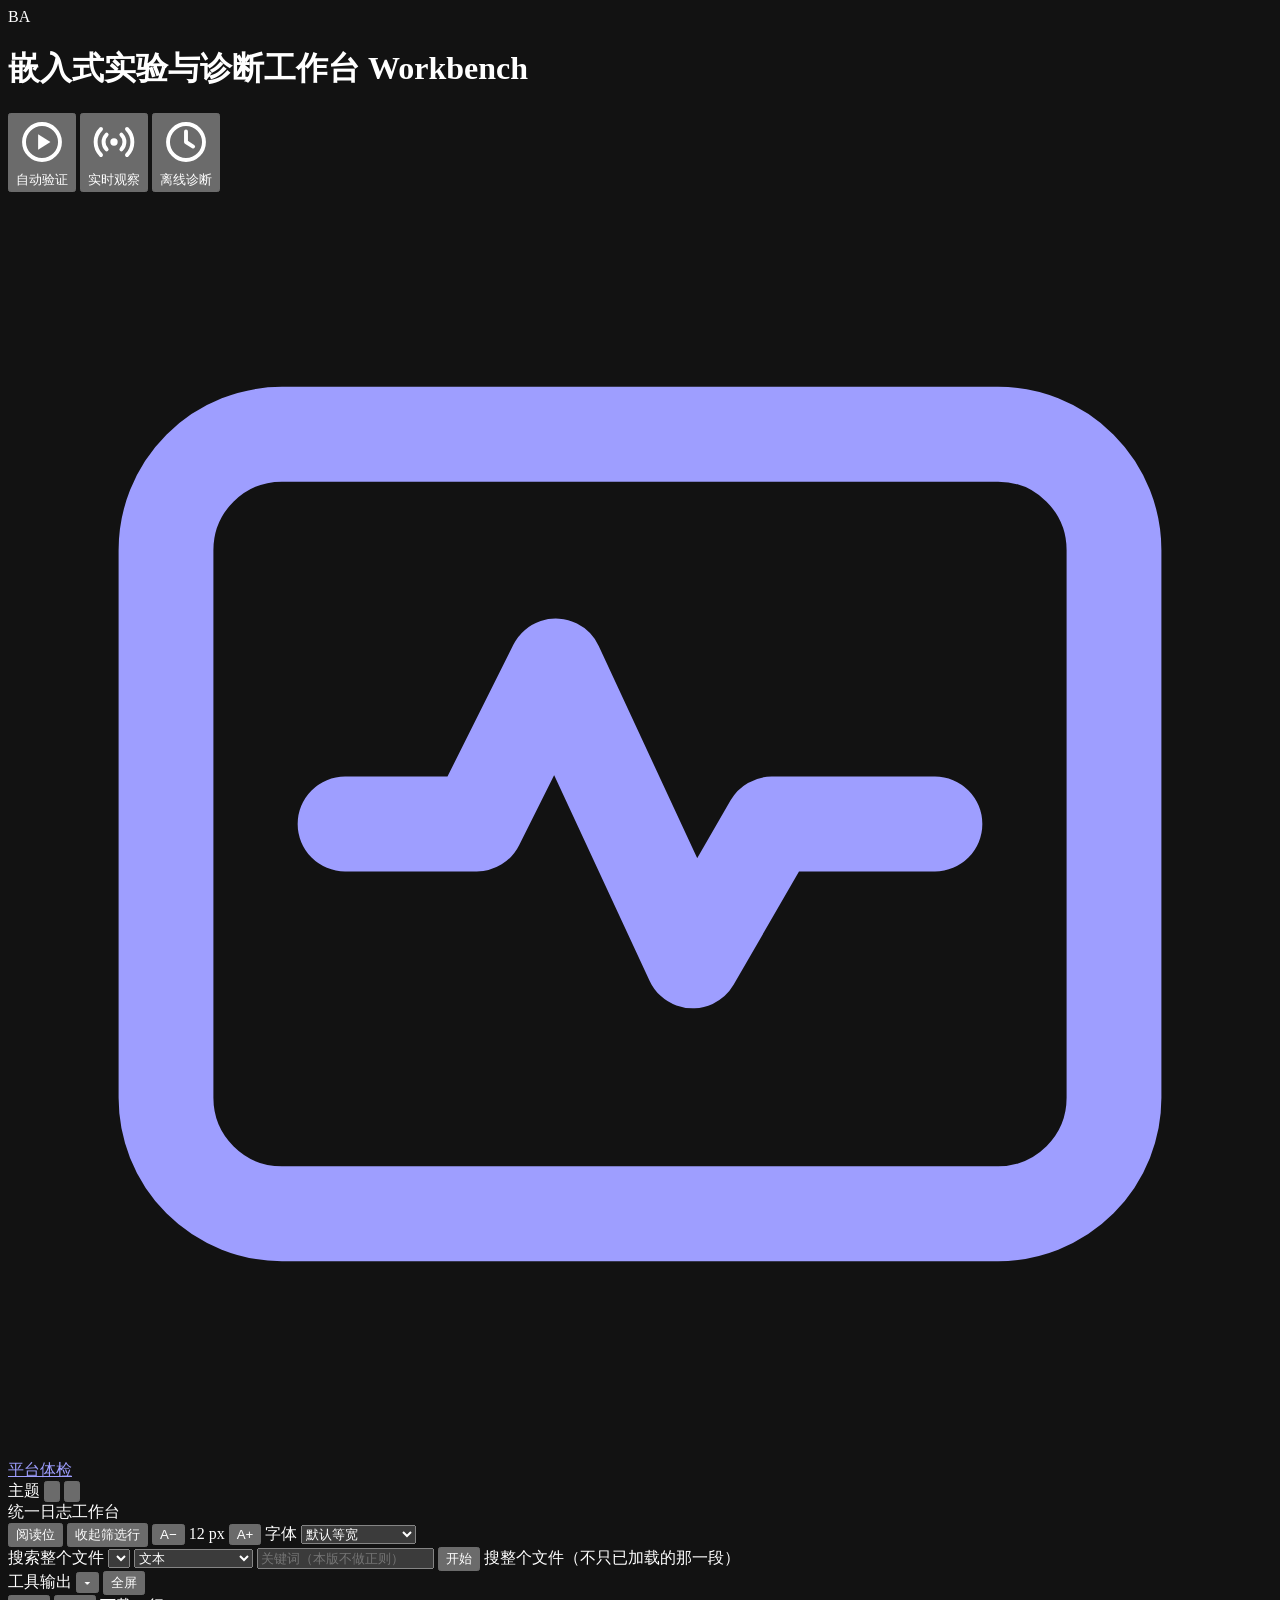
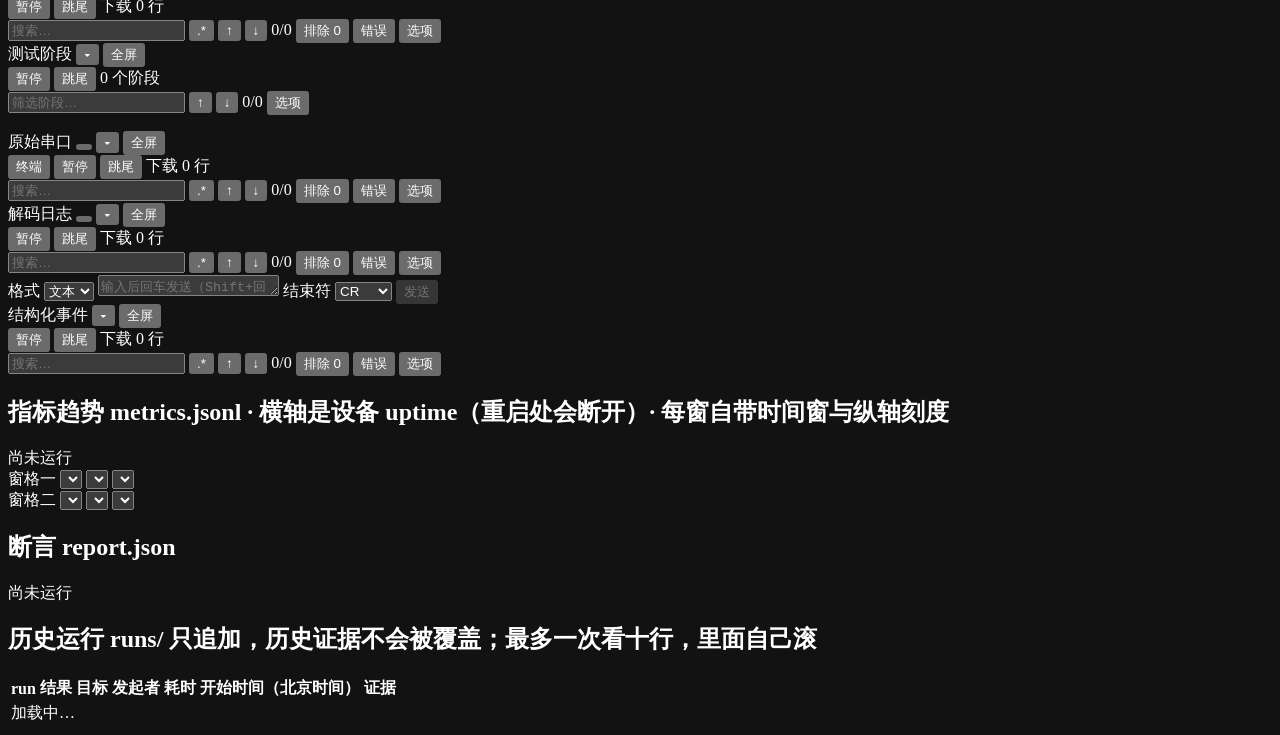
==== commit 83a44359: "fix(webconsole): 品牌名与窗头证据文件名对齐本地仓" ====
--- a/tools/webconsole/static/index.html
+++ b/tools/webconsole/static/index.html
@@ -25,7 +25,7 @@
 <body>
 <header class="topbar">
   <div class="brand">
-    <span class="logo">PW</span>
+    <span class="logo">BA</span>
     <div>
       <h1>嵌入式实验与诊断工作台 <span class="tag">Workbench</span></h1>
     </div>
@@ -242,6 +242,8 @@
     <!-- 「详情」是浮层：默认 hidden，展开**不推动**这个面板的布局。 -->
     <div class="observe-note ident-detail" id="identDetail" role="note" hidden></div>
   </div>
+  <!-- 本次将执行：稳定摘要，始终占一行（只在内容变了才写 DOM，见 renderRunPreview）。 -->
+  <div class="run-preview" id="runPreview" role="status" aria-live="polite"></div>
   <div class="message" id="runMessage" hidden></div>
   <div class="message" id="observeMessage" hidden></div>
 </section>
@@ -375,15 +377,14 @@
       <section class="log-pane" id="pane-tool" data-source="tool">
         <div class="pane-head">
           <div class="pane-row">
-            <span class="pane-title" title="PlatformIO stdout/stderr">工具输出</span>
-            <span class="pane-file">tool.log</span>
+            <span class="pane-title" title="PlatformIO stdout/stderr · 证据文件 tool.log（完整内容从这里下载）">工具输出</span>
             <button type="button" id="fold-tool" class="fold-ico" aria-expanded="true" aria-controls="find-tool" title="收起这一窗的搜索与筛选行（Alt+F）：搜索条件仍然生效，省下的高度会分给日志区（四窗等高，所以是一起变高）" aria-label="收起或展开搜索与筛选行">▾</button>
             <button type="button" id="full-tool" class="fold-ico" aria-pressed="false" title="只看这一个窗口（全屏）：Esc 退出，其他窗口的阅读位置会记住" aria-label="只看这一个窗口">全屏</button>
             <div class="pane-tools">
               <button type="button" id="pause-tool" data-action="pause" aria-pressed="false">暂停</button>
               <button type="button" id="tail-tool" data-action="tail" title="补齐暂停期间到达的内容并跳到这个窗口的最新一行（Alt+L 作用于最近操作过的窗口）">跳尾</button>
               <button type="button" id="older-tool" class="pane-mini" hidden title="向前加载更早的一段字节（这份证据超过内联阈值、只装了尾部一段时才出现）">向前加载</button>
-              <a id="download-tool" class="pane-link" download>下载</a>
+              <a id="download-tool" class="pane-link" aria-label="下载完整证据 tool.log" download>下载</a>
               <span class="pane-stat" id="stat-tool">0 行</span>
             </div>
           </div>
@@ -417,7 +418,6 @@
         <div class="pane-head">
           <div class="pane-row">
             <span class="pane-title" title="本轮 run 的阶段事件（用例或受控序列的每一步）· 双击这一行可把这一窗收成标签">测试阶段</span>
-            <span class="pane-file">阶段事件</span>
             <button type="button" id="fold-stage" class="fold-ico" aria-expanded="true" aria-controls="find-stage" title="收起这一窗的筛选行（Alt+F）：筛选条件仍然生效，省下的高度会分给日志区（各窗等高，所以是一起变高）" aria-label="收起或展开筛选行">▾</button>
             <button type="button" id="full-stage" class="fold-ico" aria-pressed="false" title="只看这一个窗口（全屏）：Esc 退出，其他窗口的阅读位置会记住" aria-label="只看这一个窗口">全屏</button>
             <div class="pane-tools">
@@ -446,8 +446,7 @@
       <section class="log-pane" id="pane-raw" data-source="raw">
         <div class="pane-head">
           <div class="pane-row">
-            <span class="pane-title" title="设备串口字节（不是固件镜像）">原始串口</span>
-            <span class="pane-file">raw.bin</span>
+            <span class="pane-title" title="设备串口字节（不是固件镜像）· 证据文件 raw.bin（完整内容从这里下载）">原始串口</span>
             <button type="button" class="pane-capture" id="cap-raw" aria-label="放开键盘"></button>
             <button type="button" id="fold-raw" class="fold-ico" aria-expanded="true" aria-controls="find-raw" title="收起这一窗的搜索与筛选行（Alt+F）：搜索条件仍然生效，省下的高度会分给日志区（四窗等高，所以是一起变高）" aria-label="收起或展开搜索与筛选行">▾</button>
             <button type="button" id="full-raw" class="fold-ico" aria-pressed="false" title="只看这一个窗口（全屏）：Esc 退出，其他窗口的阅读位置会记住" aria-label="只看这一个窗口">全屏</button>
@@ -456,7 +455,7 @@
               <button type="button" id="pause-raw" data-action="pause" aria-pressed="false">暂停</button>
               <button type="button" id="tail-raw" data-action="tail" title="补齐暂停期间到达的内容并跳到这个窗口的最新一行（Alt+L 作用于最近操作过的窗口）">跳尾</button>
               <button type="button" id="older-raw" class="pane-mini" hidden title="向前加载更早的一段字节（这份证据超过内联阈值、只装了尾部一段时才出现）">向前加载</button>
-              <a id="download-raw" class="pane-link" download>下载</a>
+              <a id="download-raw" class="pane-link" aria-label="下载完整证据 raw.bin" download>下载</a>
               <span class="pane-stat" id="stat-raw">0 行</span>
             </div>
           </div>
@@ -484,8 +483,7 @@
       <section class="log-pane" id="pane-decoded" data-source="decoded">
         <div class="pane-head">
           <div class="pane-row">
-            <span class="pane-title" title="Token 解码结果：decode 步骤由 raw.bin 重新推导">解码日志</span>
-            <span class="pane-file">decoded.log</span>
+            <span class="pane-title" title="Token 解码结果：decode 步骤由 raw.bin 重新推导 · 证据文件 decoded.log（完整内容从这里下载）">解码日志</span>
             <button type="button" class="pane-capture" id="cap-decoded" aria-label="放开键盘"></button>
             <button type="button" id="fold-decoded" class="fold-ico" aria-expanded="true" aria-controls="find-decoded" title="收起这一窗的搜索与筛选行（Alt+F）：搜索条件仍然生效，省下的高度会分给日志区（四窗等高，所以是一起变高）" aria-label="收起或展开搜索与筛选行">▾</button>
             <button type="button" id="full-decoded" class="fold-ico" aria-pressed="false" title="只看这一个窗口（全屏）：Esc 退出，其他窗口的阅读位置会记住" aria-label="只看这一个窗口">全屏</button>
@@ -493,7 +491,7 @@
               <button type="button" id="pause-decoded" data-action="pause" aria-pressed="false">暂停</button>
               <button type="button" id="tail-decoded" data-action="tail" title="补齐暂停期间到达的内容并跳到这个窗口的最新一行（Alt+L 作用于最近操作过的窗口）">跳尾</button>
               <button type="button" id="older-decoded" class="pane-mini" hidden title="向前加载更早的一段字节（这份证据超过内联阈值、只装了尾部一段时才出现）">向前加载</button>
-              <a id="download-decoded" class="pane-link" download>下载</a>
+              <a id="download-decoded" class="pane-link" aria-label="下载完整证据 decoded.log" download>下载</a>
               <span class="pane-stat" id="stat-decoded">0 行</span>
             </div>
           </div>
@@ -554,15 +552,14 @@
       <section class="log-pane" id="pane-events" data-source="events">
         <div class="pane-head">
           <div class="pane-row">
-            <span class="pane-title" title="结构化事件：一行一条，带 decoded.log 字节偏移">结构化事件</span>
-            <span class="pane-file">app_events.jsonl</span>
+            <span class="pane-title" title="结构化事件：一行一条，带 decoded.log 字节偏移 · 证据文件 app_events.jsonl（完整内容从这里下载）">结构化事件</span>
             <button type="button" id="fold-events" class="fold-ico" aria-expanded="true" aria-controls="find-events" title="收起这一窗的搜索与筛选行（Alt+F）：搜索条件仍然生效，省下的高度会分给日志区（四窗等高，所以是一起变高）" aria-label="收起或展开搜索与筛选行">▾</button>
             <button type="button" id="full-events" class="fold-ico" aria-pressed="false" title="只看这一个窗口（全屏）：Esc 退出，其他窗口的阅读位置会记住" aria-label="只看这一个窗口">全屏</button>
             <div class="pane-tools">
               <button type="button" id="pause-events" data-action="pause" aria-pressed="false">暂停</button>
               <button type="button" id="tail-events" data-action="tail" title="补齐暂停期间到达的内容并跳到这个窗口的最新一行（Alt+L 作用于最近操作过的窗口）">跳尾</button>
               <button type="button" id="older-events" class="pane-mini" hidden title="向前加载更早的一段字节（这份证据超过内联阈值、只装了尾部一段时才出现）">向前加载</button>
-              <a id="download-events" class="pane-link" download>下载</a>
+              <a id="download-events" class="pane-link" aria-label="下载完整证据 app_events.jsonl" download>下载</a>
               <span class="pane-stat" id="stat-events">0 行</span>
             </div>
           </div>
@@ -653,6 +650,18 @@
 </section>
 
 <footer class="footer" id="footer"></footer>
+<!-- 风险确认的**页面内确认层**（不再用原生 confirm）。
+     只写设备、固件、危险动作与后果；Esc / 「取消」等于什么都没发生。 -->
+<dialog id="riskDialog" class="risk-dialog" aria-labelledby="riskTitle">
+  <form method="dialog">
+    <h2 id="riskTitle">这次会动到设备</h2>
+    <div class="risk-body" id="riskBody"></div>
+    <div class="risk-actions">
+      <button type="submit" value="cancel" id="riskCancel">取消</button>
+      <button type="submit" value="ok" id="riskOk" class="danger">确认开始</button>
+    </div>
+  </form>
+</dialog>
 <!-- 纯模型：按依赖顺序在 app.js 之前装载（顺序是唯一出处，模型之间不互相等待）。 -->
 <script src="/static/js/model/sources.js"></script>
 <script src="/static/js/model/format.js"></script>
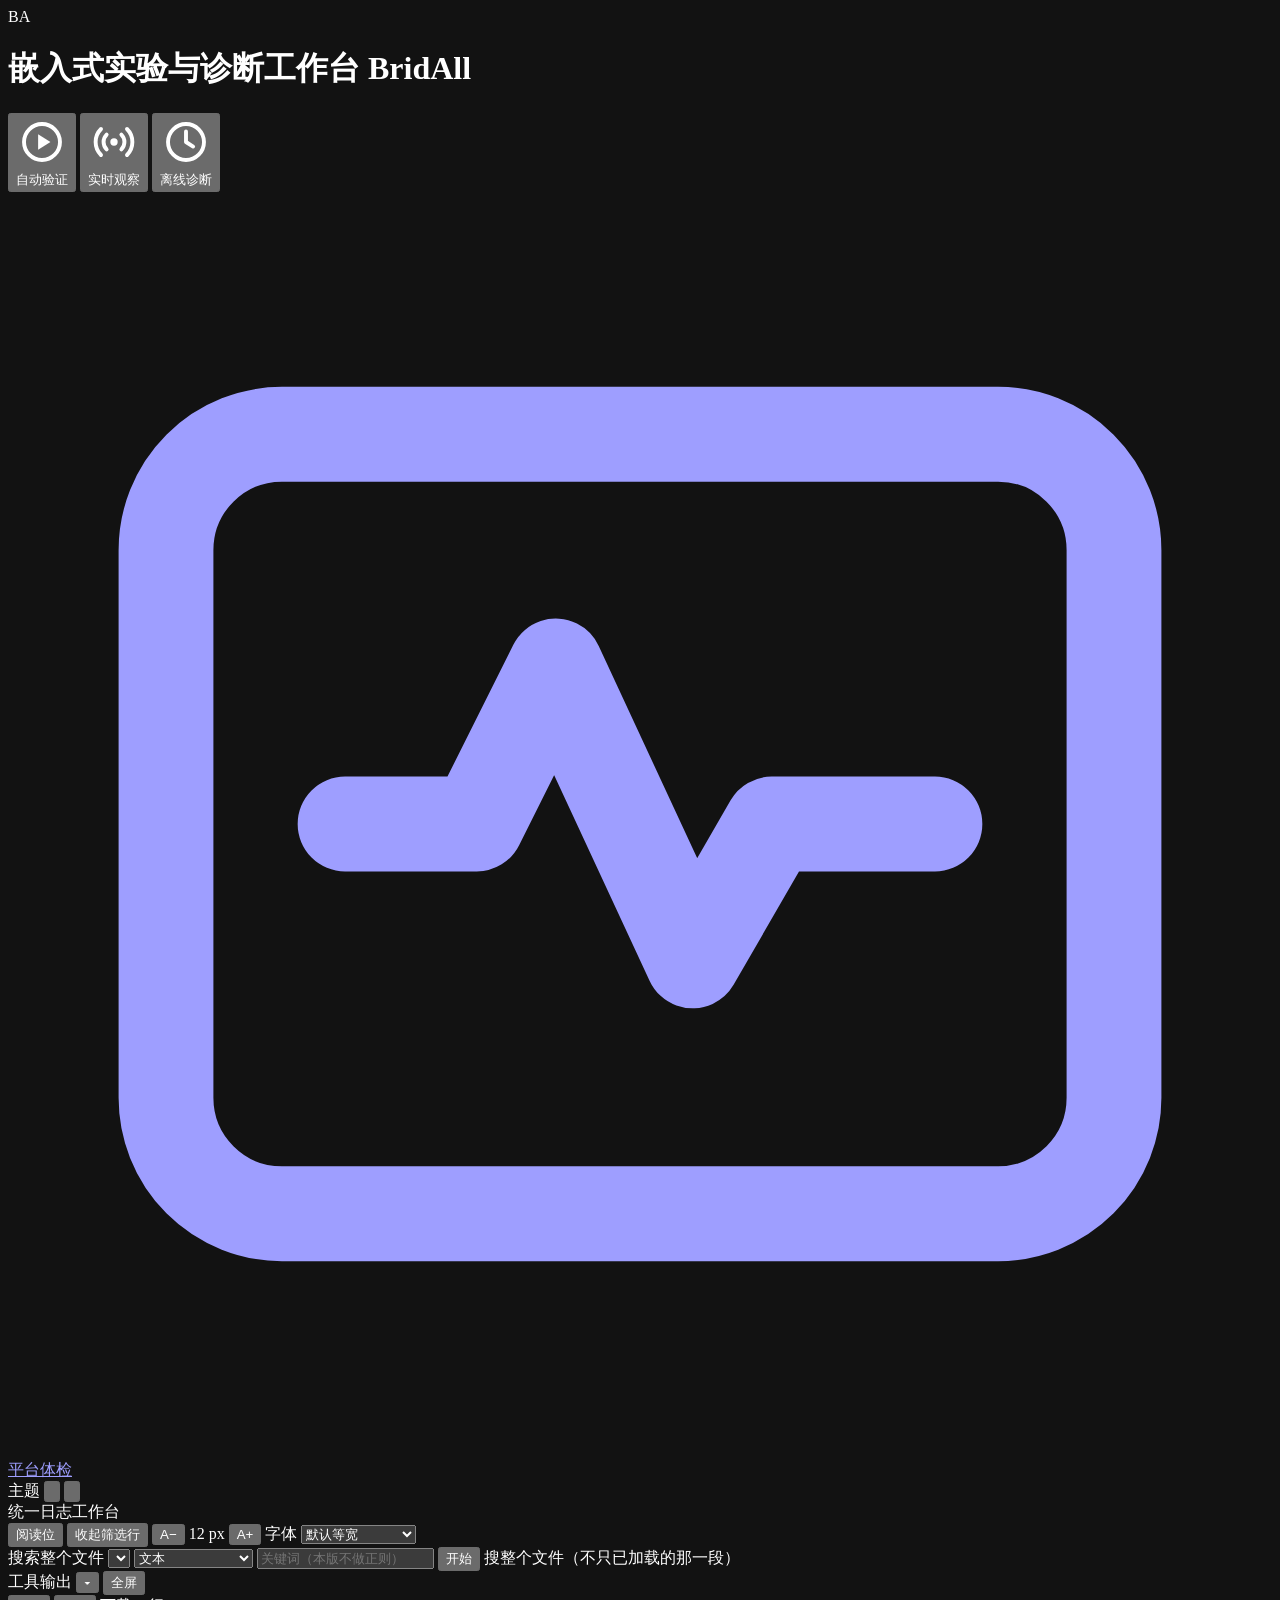
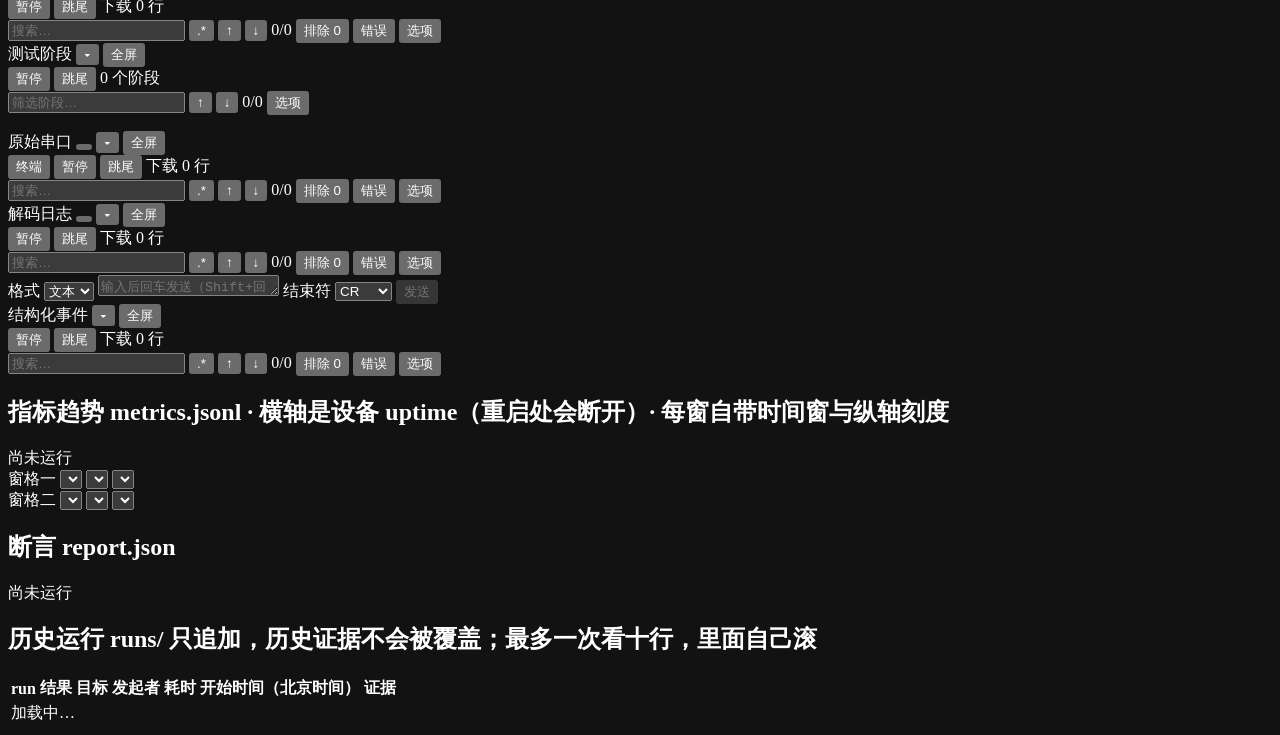
==== commit ab0ebc89: "fix(webconsole): 页头品牌名改回 BridAll" ====
--- a/tools/webconsole/static/index.html
+++ b/tools/webconsole/static/index.html
@@ -27,7 +27,7 @@
   <div class="brand">
     <span class="logo">BA</span>
     <div>
-      <h1>嵌入式实验与诊断工作台 <span class="tag">Workbench</span></h1>
+      <h1>嵌入式实验与诊断工作台 <span class="tag">BridAll</span></h1>
     </div>
   </div>
   <!-- 四个入口与标题**同一水平面**（用户口径 2026-10-12）：自动验证 / 实时观察 / 离线诊断 / 平台体检 ——
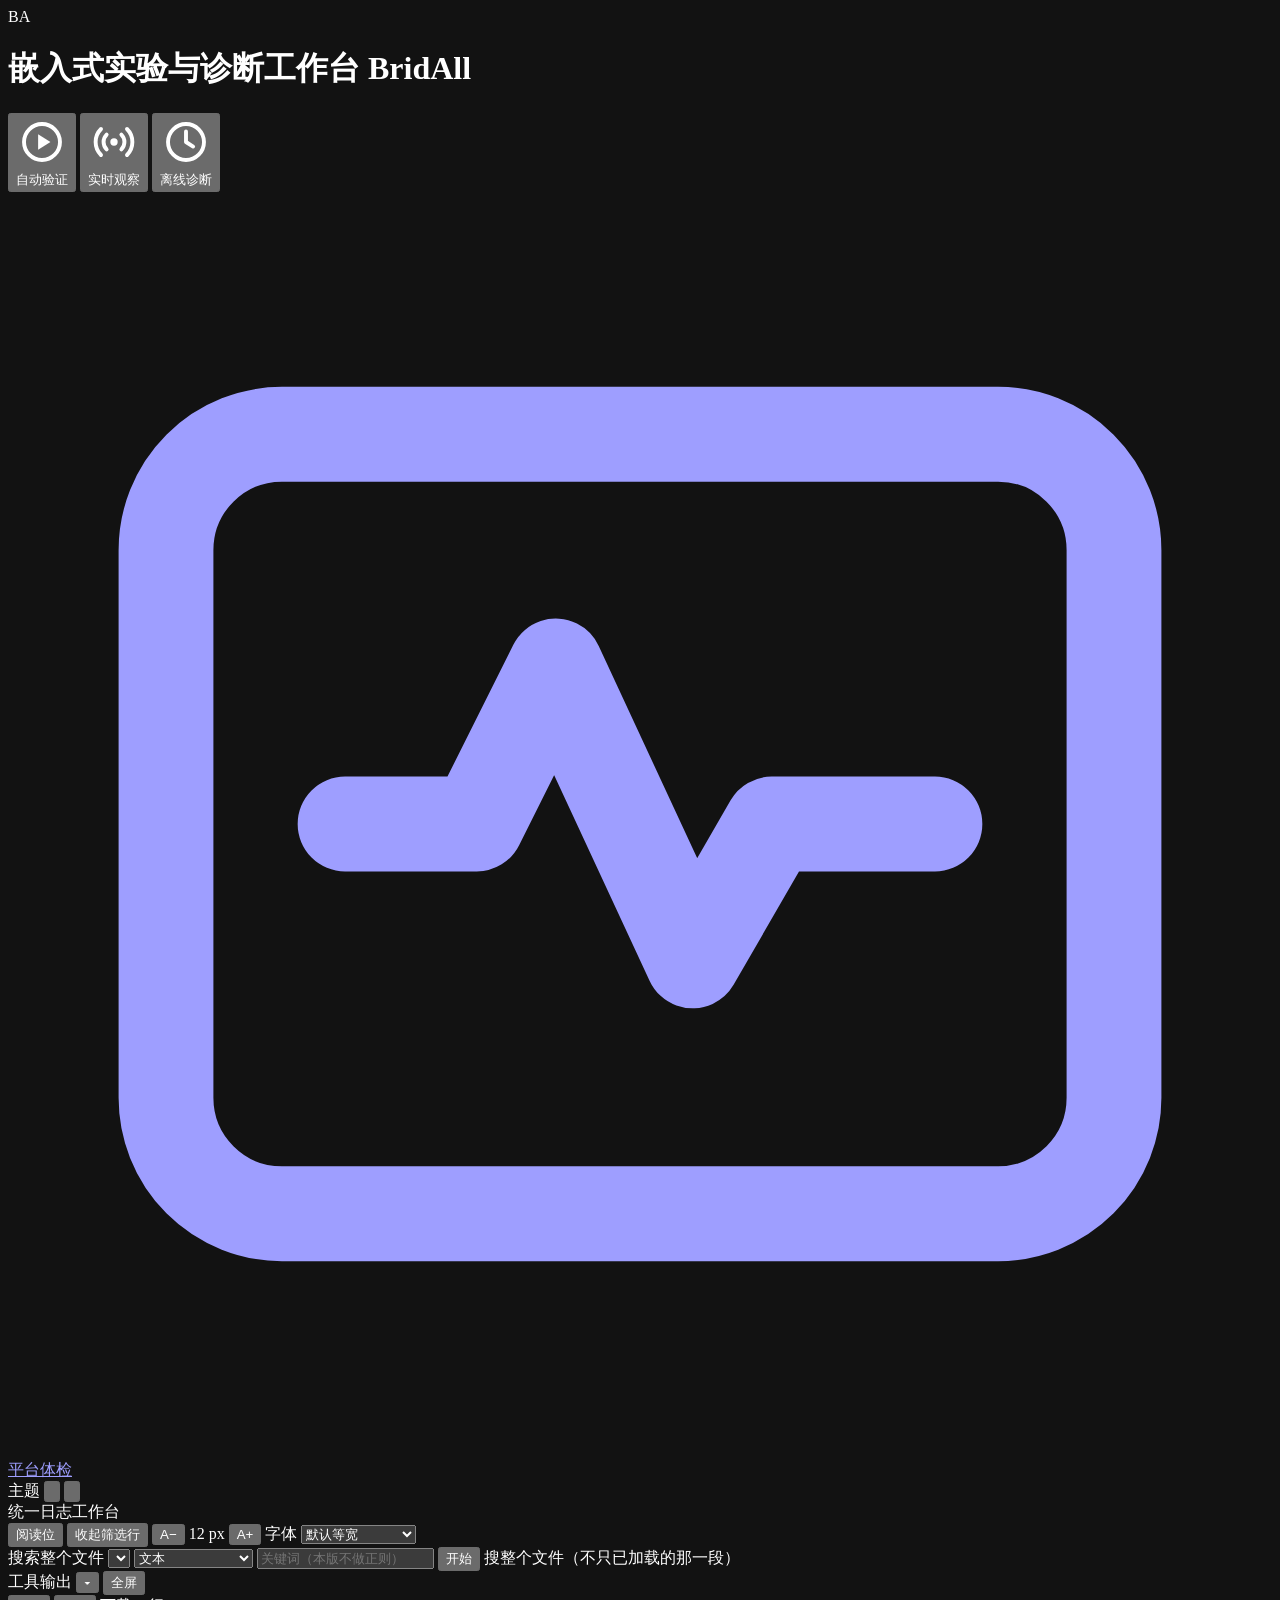
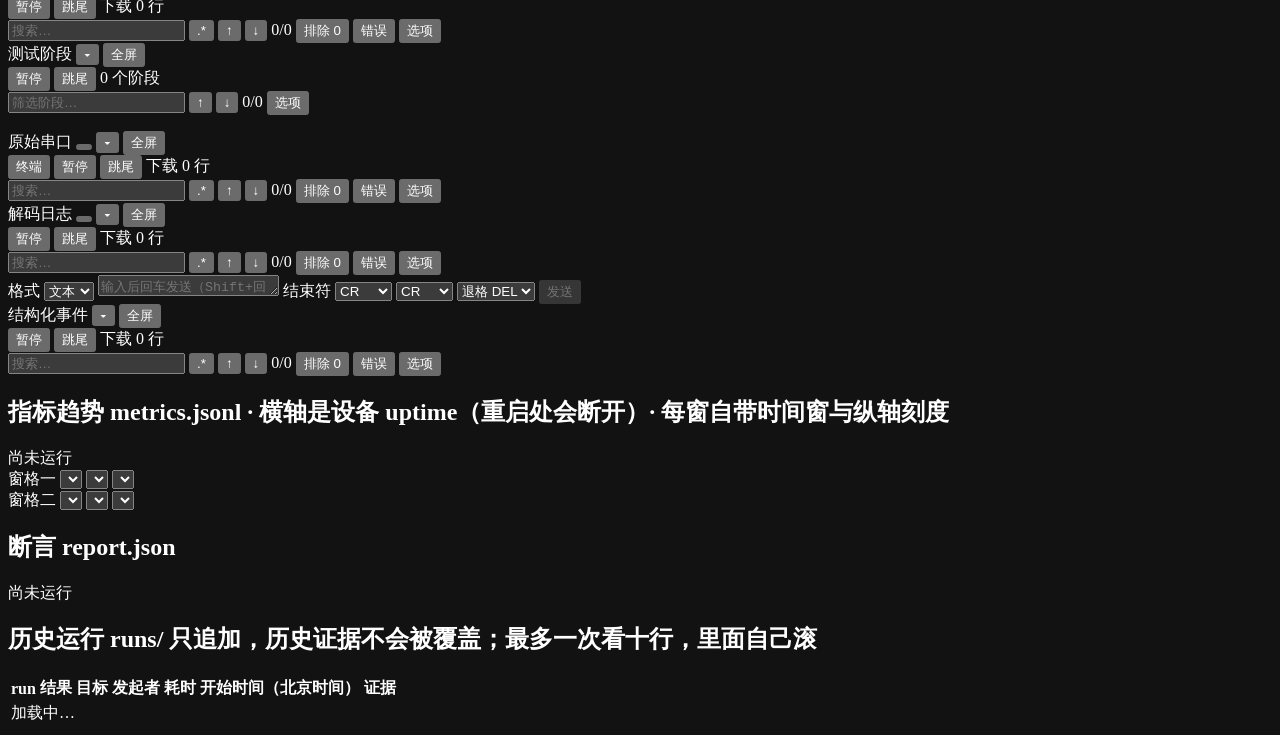
==== commit 7ca9dcf9: "fix(webconsole): 退格键可选 DEL 或 BS（有的 shell 只认 0x08）" ====
--- a/tools/webconsole/static/index.html
+++ b/tools/webconsole/static/index.html
@@ -538,6 +538,15 @@
                 <option value="lf">LF</option>
                 <option value="crlf">CRLF</option>
               </select>
+              <select id="observeLineEnding" aria-label="行结束符">
+                <option value="cr">CR</option>
+                <option value="lf">LF</option>
+                <option value="crlf">CRLF</option>
+              </select>
+        <select id="observeBackspace" title="退格键发哪个字节：嵌入式 shell 多数只认 BS（0x08），现代终端用 DEL（0x7F）">
+          <option value="del">退格 DEL</option>
+          <option value="bs">退格 BS</option>
+        </select>
             </label>
             <button type="button" id="observeCmdSend" class="primary" disabled>发送</button>
             <span class="cmd-hint" id="observeCmdHint"></span>
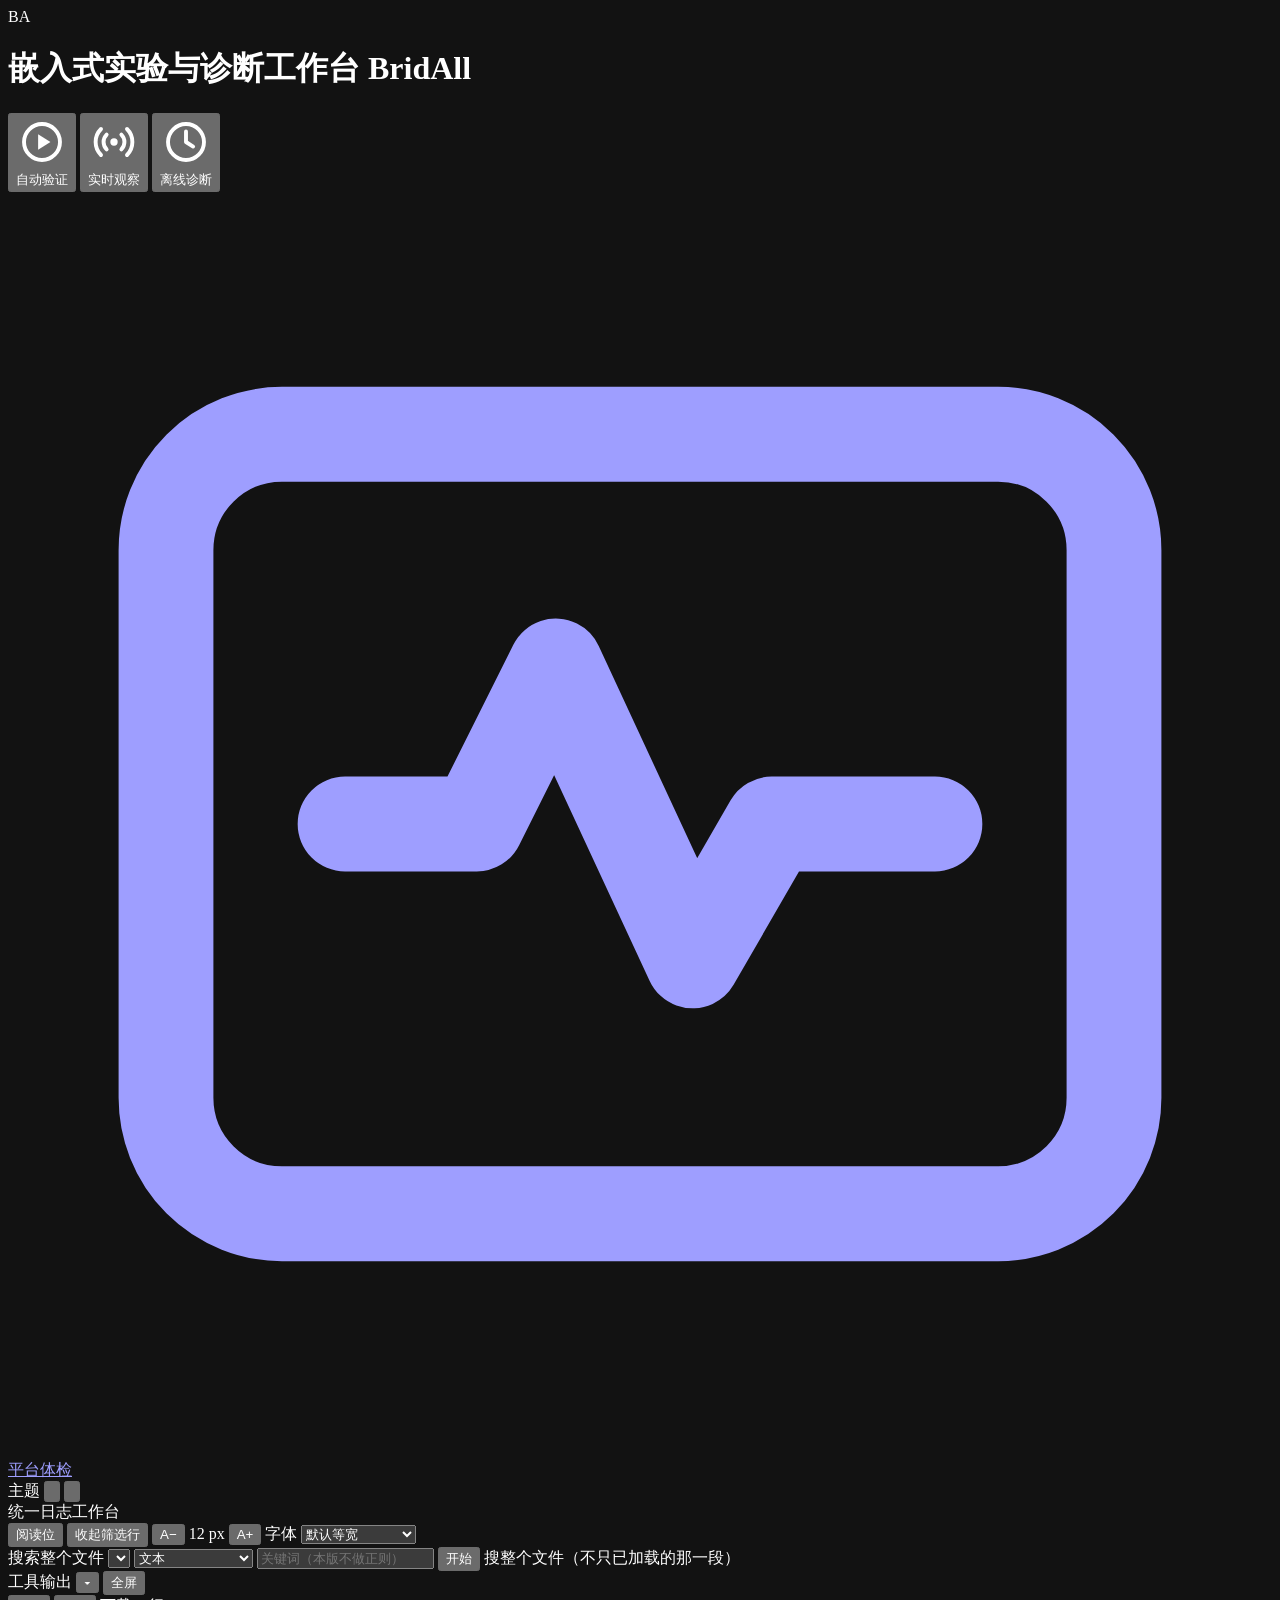
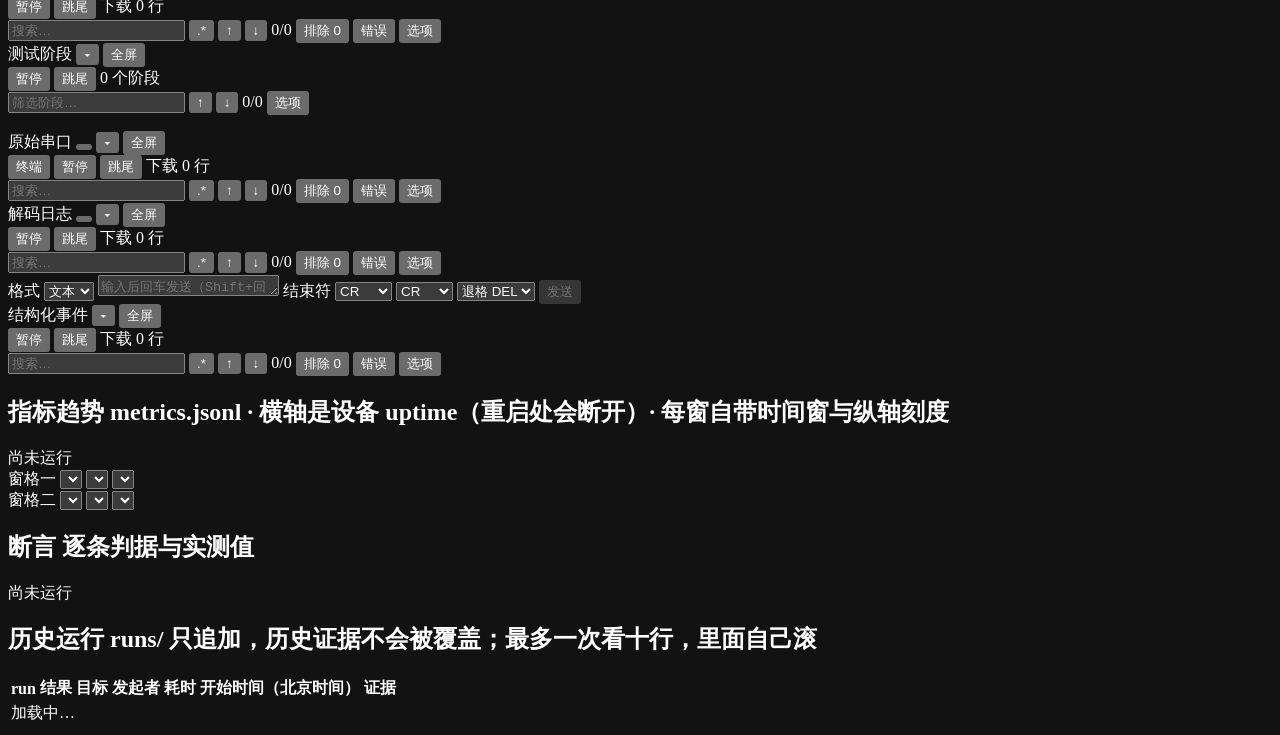
==== commit 71dfb8cb: "refactor(webconsole): 搜索/终端/结果层收进纯模型，设备声明补齐" ====
--- a/tools/webconsole/static/index.html
+++ b/tools/webconsole/static/index.html
@@ -472,7 +472,18 @@
           </div>
         </div>
         <div class="term-view" id="term-raw">
-          <div class="term-lines" id="termLines" role="region" aria-label="原始串口的终端视图" tabindex="0"></div>
+          <!-- 搜索命中的**结果层**：只在终端视图且有搜索时出现，列命中行，点一行跳回终端里那一行
+             并高亮。级别/模块/排除/只看错误/折叠重复不是这一层的事 —— 它们直接在终端正文里隐藏
+             不显示的行（只隐显示，不改终端状态机与证据）。 -->
+        <section class="result-layer" id="result-raw" aria-label="原始串口的搜索命中" hidden>
+          <div class="result-head">
+            <span class="result-title" id="resultTitle-raw">结果</span>
+            <span class="result-note" id="resultNote-raw"></span>
+            <button type="button" id="resultClear-raw" class="tool-ico" title="清除搜索条件：结果层收起，终端里被隐掉的行恢复显示">清除</button>
+          </div>
+          <ol class="result-list" id="resultRows-raw"></ol>
+        </section>
+        <div class="term-lines" id="termLines" role="region" aria-label="原始串口的终端视图" tabindex="0"></div>
         </div>
         <div class="log-lines" id="lines-raw" role="region" aria-label="原始串口日志" tabindex="0"></div>
         <div class="pane-notice" id="notice-raw" role="status" aria-live="polite" hidden></div>
@@ -631,7 +642,8 @@
     </div>
   </section>
   <section class="panel pane">
-    <h2>断言 <span class="hint">report.json</span></h2>
+    <h2 title="证据文件 report.json（完整判据与实测值）">断言 <span class="hint">逐条判据与实测值</span></h2>
+    <div class="links" id="assertLinks"></div>
     <div id="paneAssert" class="asserts"><p class="muted">尚未运行</p></div>
   </section>
   <section class="panel pane" id="testResultsPanel" hidden>
@@ -677,6 +689,9 @@
 <script src="/static/js/model/log-filter.js"></script>
 <script src="/static/js/model/log-source.js"></script>
 <script src="/static/js/model/locate.js"></script>
+<script src="/static/js/model/raw-results.js"></script>
+<script src="/static/js/model/search.js"></script>
+<script src="/static/js/model/terminal.js"></script>
 <script src="/static/js/model/event-route.js"></script>
 <script src="/static/js/model/layout.js"></script>
 <script src="/static/js/model/say.js"></script>
